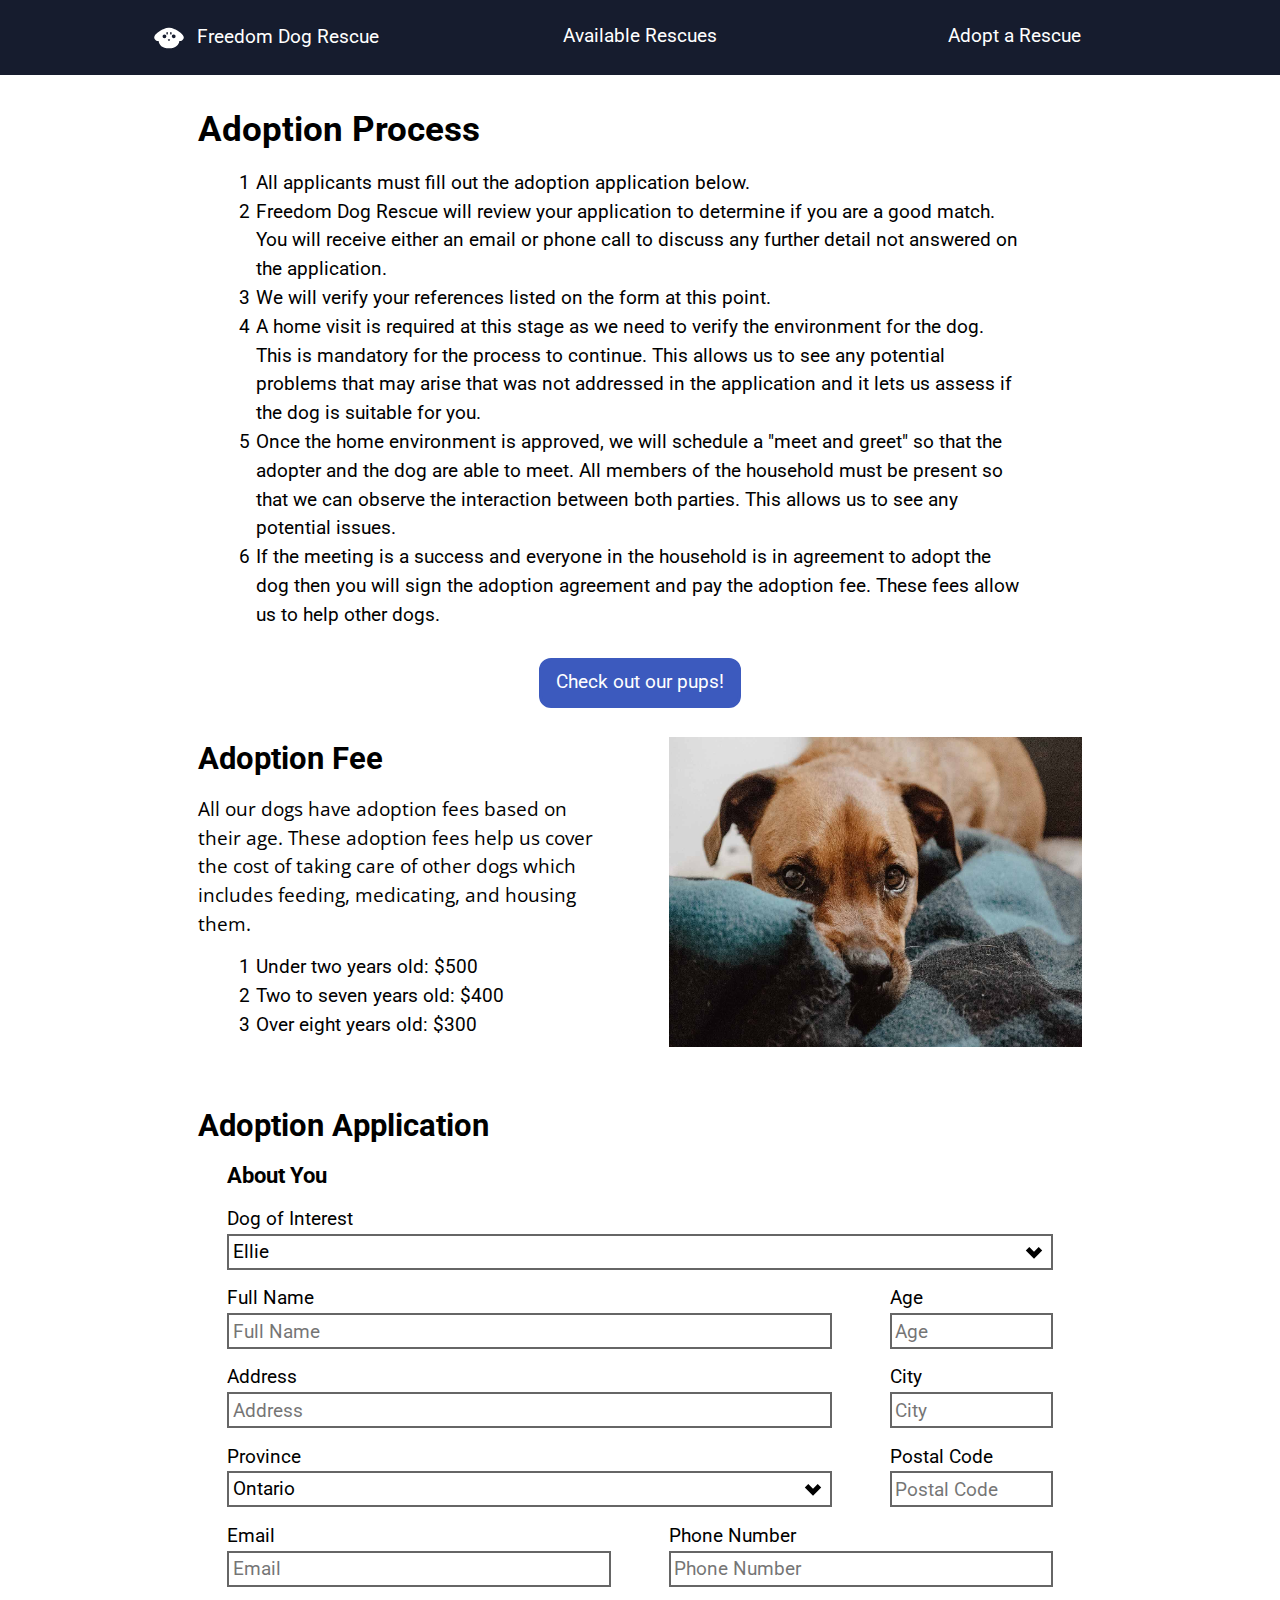
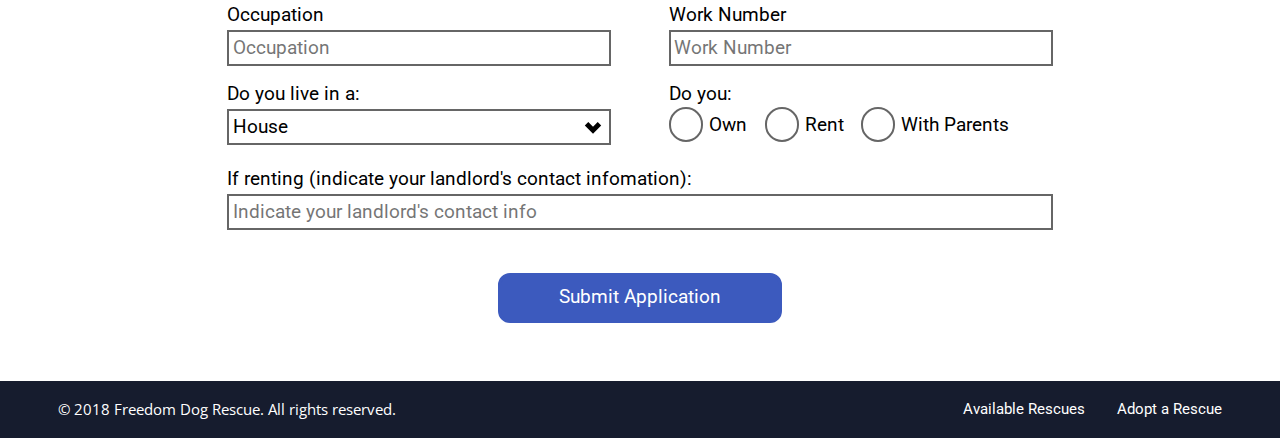
==== adopt.html @ 46cd8626 "Change content and fix the forms" ====
<!DOCTYPE html>
<html lang="en-ca">
<head>
  <meta charset="utf-8">
  <title>FDR — Adopting</title>
  <meta name="viewport" content="width=device-width,initial-scale=1">
  <link rel="shortcut icon" href="favicon.ico">
  <link rel="icon" type="image/png" href="favicon-196.png">
  <link href="css/modules.css" rel="stylesheet">
  <link href="css/grid.css" rel="stylesheet">
  <link href="css/type.css" rel="stylesheet">
  <link href="css/main.css" rel="stylesheet">
  <link href="https://fonts.googleapis.com/css?family=Open+Sans|Roboto:400,700" rel="stylesheet">
</head>
<body>

  <ul class="skip-links">
    <li><a href="#nav">Jump to navigation</a></li>
    <li><a href="#main">Jump to main content</a></li>
  </ul>

  <header role="banner" class="grid">
    <nav role="navigation" class="unit xs-1" id="nav" tabindex="0">
      <ul class="grid list-group-inline text-center pad-t-1-2 push-1-2 wrapper">
        <li class="unit xs-1 m-1-4 island-1-4">
          <a href="index.html">
            <i class="icon i-32 push-r-1-4">
              <svg><use xlink:href="images/icons.svg#puppy"></use></svg>
            </i>
            <span class="inline icon-text">Freedom Dog Rescue</span>
          </a>
        </li>
        <li class="unit xs-1-2 m-1-2 island-1-4"><a href="rescues.html">Available Rescues</a></li>
        <li class="unit xs-1-2 m-1-4 island-1-4"><a href="adopt.html">Adopt a Rescue</a></li>
      </ul>
    </nav>
  </header>

  <main role="main" id="main" tabindex="0">
    <section class="grid gutter wrapper">
      <div class="unit gutter pad-t">
        <h1 class="push-1-2">Adoption Process</h1>
        <ol class="gutter-2">
          <li>All applicants must fill out the adoption application below.</li>
          <li>Freedom Dog Rescue will review your application to determine if you are a good match. You will receive either an email or phone call to discuss any further detail not answered on the application.</li>
          <li>We will verify your references listed on the form at this point.</li>
          <li>A home visit is required at this stage as we need to verify the environment for the dog. This is mandatory for the process to continue. This allows us to see any potential problems that may arise that was not addressed in the application and it lets us assess if the dog is suitable for you.</li>
          <li>Once the home environment is approved, we will schedule a "meet and greet" so that the adopter and the dog are able to meet. All members of the household must be present so that we can observe the interaction between both parties. This allows us to see any potential issues.</li>
          <li>If the meeting is a success and everyone in the household is in agreement to adopt the dog then you will sign the adoption agreement and pay the adoption fee. These fees allow us to help other dogs.</li>
        </ol>
      </div>
      <div class="unit xs-1 text-center gutter">
        <a class="btn" href="rescues.html">Check out our pups!</a>
      </div>
      <div class="unit xs-1 m-1-2 gutter pad-t">
        <h2 class="push-1-2">Adoption Fee</h2>
        <p class="push-1-2">All our dogs have adoption fees based on their age. These adoption fees help us cover the cost of taking care of other dogs which includes feeding, medicating, and housing them.</p>
        <ol class="gutter-2">
          <li>Under two years old: $500</li>
          <li>Two to seven years old: $400</li>
          <li>Over eight years old: $300</li>
        </ol>
      </div>
      <div class="unit xs-1 m-1-2 pad-t island">
        <div class="embed embed-4by3">
          <img class="embed-item img-flex" src="images/brown-puppy-blanket.jpg" alt="" aria-details="3-brown-puppies">
        </div>
      </div>
    </section>
    <section class="gutter wrapper">
      <div class="gutter pad-t">
        <h2 class="push-1-2">Adoption Application</h2>
        <form class="grid" method="POST" action="https://formspree.io/tracy.khuynh@gmail.com">
          <div class="unit xs-1 gutter">
            <h3 class="mega push-1-2">About You</h3>
          </div>
          <div class="unit xs-1 push-1-2 gutter">
            <label for="dog">Dog of Interest</label>
            <select id="dog" name="dog">
              <option>Ellie</option>
              <option>Honey</option>
              <option>Bolt</option>
              <option>Otis</option>
              <option>Chikage</option>
              <option>Poppy</option>
            </select>
          </div>
          <div class="unit xs-1 m-3-4 push-1-2 gutter">
            <label for="name">Full Name</label>
            <input id="name" placeholder="Full Name" name="name" aria-details="full-name" required>
          </div>
          <div class="unit xs-1 m-1-4 push-1-2 gutter">
            <label for="age">Age</label>
            <input id="age" placeholder="Age" name="age" aria-details="age" required>
          </div>
          <div class="unit xs-1 m-3-4 push-1-2 gutter">
            <label for="address">Address</label>
            <input id="address" placeholder="Address" name="address" aria-details="address" required>
          </div>
          <div class="unit xs-1 m-1-4 push-1-2 gutter">
            <label for="city">City</label>
            <input id="city" placeholder="City" name="city" aria-details="city" required>
          </div>
          <div class="unit xs-1 m-3-4 push-1-2 gutter">
            <label for="province">Province</label>
            <select id="province" name="province">
              <option>Ontario</option>
              <option>Alberta</option>
              <option>British Columbia</option>
              <option>Manitoba</option>
              <option>New Brunswick</option>
              <option>Newfoundland and Labrador</option>
              <option>Northwest Territories</option>
              <option>Nova Scotia</option>
              <option>Nunavut</option>
              <option>Prince Edward Island</option>
              <option>Quebec</option>
              <option>Saskatchewan</option>
              <option>Yukon</option>
            </select>
          </div>
          <div class="unit xs-1 m-1-4 push-1-2 gutter">
            <label for="postal">Postal Code</label>
            <input id="postal" placeholder="Postal Code" name="postal" aria-details="postal-code" required>
          </div>
          <div class="unit xs-1 m-1-2 push-1-2 gutter">
            <label for="email">Email</label>
            <input id="email" type="email" placeholder="Email" name="email" aria-details="email" required>
          </div>
          <div class="unit xs-1 m-1-2 push-1-2 gutter">
            <label for="tel">Phone Number</label>
            <input id="tel" type="tel" placeholder="Phone Number" name="tel" aria-details="phone-number" required>
          </div>
          <div class="unit xs-1 m-1-2 push-1-2 gutter">
            <label for="occupation">Occupation</label>
            <input id="occupation" placeholder="Occupation" name="occupation" aria-details="occupation" required>
          </div>
          <div class="unit xs-1 m-1-2 push-1-2 gutter">
            <label for="tel-work">Work Number</label>
            <input id="tel-work" type="tel" placeholder="Work Number" name="tel-work" aria-details="work-number" required>
          </div>
          <div class="unit xs-1 m-1-2 push-1-2 gutter">
            <label for="home">Do you live in a:</label>
            <select id="home" name="home">
              <option>House</option>
              <option>Townhouse</option>
              <option>Condo</option>
              <option>Apartment</option>
              <option>Duplex</option>
              <option>Other</option>
            </select>
          </div>
          <div class="unit xs-1 m-1-2 push-1-2 gutter">
            <fieldset class="grid">
              <legend class="unit xs-1 not-bold">Do you:</legend>
              <div class="unit xs-1 m-1-4 push-1-4">
                <input type="radio" id="own" name="housing">
                <label for="own">Own</label>
              </div>
              <div class="unit xs-1 m-1-4 push-1-4">
                <input type="radio" id="rent" name="housing">
                <label for="rent">Rent</label>
              </div>
              <div class="unit xs-1 m-1-2 push-1-4">
                <input type="radio" id="parents" name="housing">
                <label for="parents">With Parents</label>
              </div>
            </fieldset>
          </div>
          <div class="unit xs-1 push-1-2 gutter">
            <label for="renting">If renting (indicate your landlord's contact infomation):</label>
            <input id="renting" placeholder="Indicate your landlord's contact info" name="renting" aria-details="landlord-infomation">
          </div>
          <div class="unit xs-1 text-center pad-t gutter">
            <button class="btn gutter-2 push-2" type="submit">Submit Application</button>
          </div>
        </form>
      </div>
    </section>
  </main>

  <footer role="contentinfo" class="grid gutter">
    <div class="unit xs-1 m-1-2 micro pad-t-1-2">
      <p class="gutter push-1-2">© 2018 Freedom Dog Rescue. All rights reserved.</p>
    </div>
    <div class="unit xs-1 m-0 micro pad-t-1-2 text-center">
      <ul class="list-group-inline gutter push-1-2">
        <li><a class="no-line push-1-2 push-r" href="rescues.html">Available Rescues</a></li>
        <li><a class="no-line push-1-2" href="adopt.html">Adopt a Rescue</a></li>
      </ul>
    </div>
    <div class="unit xs-0 m-1-2 micro pad-t-1-2 text-right">
      <ul class="list-group-inline gutter push-1-2">
        <li><a class="no-line push-1-2 push-r" href="rescues.html">Available Rescues</a></li>
        <li><a class="no-line push-1-2" href="adopt.html">Adopt a Rescue</a></li>
      </ul>
    </div>
  </footer>

</body>
</html>
---- css/modules.css ----
/*
 * Modulifier || Code released under the UNLICENSE
 * Code under other copyrights & licenses listed below.
 * https://modulifier.web-dev.tools/#responsive;images;list-group;embed;media-object;icons;hidden;positioning;nice-lists;forms;buttons;accessibility;print
 */

@-moz-viewport { width: device-width; scale: 1; }
@-ms-viewport { width: device-width; scale: 1; }
@-o-viewport { width: device-width; scale: 1; }
@-webkit-viewport { width: device-width; scale: 1; }
@viewport { width: device-width; scale: 1; }

html {
  box-sizing: border-box;
  -moz-text-size-adjust: 100%;
  -ms-text-size-adjust: 100%;
  -webkit-text-size-adjust: 100%;
  text-size-adjust: 100%;
}

*, *::before, *::after {
  box-sizing: inherit;
}

body {
  margin: 0;
}

article,
aside,
details,
figcaption,
figure,
footer,
header,
main,
menu,
nav,
section,
summary {
  display: block;
}

audio,
canvas,
progress,
video {
  display: inline-block;
  vertical-align: baseline;
}

template {
  display: none;
}

details {
  cursor: pointer;
}

audio:not([controls]) {
  display: none;
  height: 0;
}

a,
area,
button,
input,
label,
select,
textarea,
[tabindex] {
  -ms-touch-action: manipulation;
  touch-action: manipulation;
}

img {
  border: 0;
}

.img-flex,
.img-flex img {
  display: block;
  width: 100%;
}

svg {
  fill: currentColor;
}

svg:not(:root) {
  overflow: hidden;
}

svg.img-flex {
  width: 100%;
  height: 100%;
}

.image-replacement, .ir {
  overflow: hidden;
  direction: ltr;
  text-align: left;
  text-indent: 100%;
  white-space: nowrap;
}

.list-group, .list-group-inline, .list-group--inline {
  padding-left: 0;
  list-style-type: none;
}

.list-group > dd {
  margin-left: 0;
}

.list-group-inline::before,
.list-group-inline::after,
.list-group--inline::before,
.list-group--inline::after {
  content: "";
  display: table;
}

.list-group-inline::after,
.list-group--inline::after {
  clear: both;
}

.list-group-inline > li,
.list-group--inline > li {
  display: inline-block;
}

.list-group-inline > dt,
.list-group--inline > dt {
  clear: left;
  float: left;
  width: 11em;
}

.list-group-inline > dd,
.list-group--inline > dd {
  float: left;
  min-width: 12em;
}

.embed {
  margin-left: 0;
  margin-right: 0;
  overflow: hidden;
  position: relative;
  width: 100%;
}

.embed-1by1, .embed--1by1 {
  padding-top: 100%; /* Square */
}

.embed-4by3, .embed--4by3 {
  padding-top: 75%; /* Traditional TV/computer screens */
}

.embed-iso216, .embed--iso216 {
  padding-top: 70.92%; /* A-standard paper sizes */
}

.embed-3by2, .embed--3by2 {
  padding-top: 66.6%; /* Classic 35 mm film & most digital photos, landscape */
}

.embed-2by3, .embed--2by3 {
  padding-top: 150%; /* Classic 35 mm film & most digital photos, portrait */
}

.embed-golden, .embed--golden {
  padding-top: 61.8%; /* The Golden Ratio */
}

.embed-16by9, .embed--16by9 {
  padding-top: 56.25%; /* HD TV */
}

.embed-185by100, .embed--185by100 {
  padding-top: 54.05%; /* Common widescreen cinema */
}

.embed-24by10, .embed--24by10 {
  padding-top: 41.667%; /* Widescreen cinema: 2.4:1 */
}

.embed-3by1, .embed--3by1 {
  padding-top: 33.3333%; /* Panorama photos */
}

.embed-4by1, .embed--4by1 {
  padding-top: 25%; /* Polyvision */
}

.embed-5by1, .embed--5by1 {
  padding-top: 20%; /* Really wide... */
}

.embed-item, .embed__item {
  min-height: 100%;
  left: 0;
  position: absolute;
  top: 0;
  width: 100%;
}

.media {
  overflow: hidden;
}

.media-img, .media__img {
  float: left;
}

.media-img-reversed, .media__img--reversed {
  float: right;
}

.media-img-stacked, .media__img--stacked {
  float: none;
}

.media-body, .media__body {
  overflow: hidden;
  min-width: 12em; /* Slightly less than 200px, responsiveness built in */
}

.icon {
  display: inline-block;
  position: relative;
  background: transparent none no-repeat center center;
  background-size: contain;
  vertical-align: middle;
}

.i-16, .i--16 {
  height: 16px;
  width: 16px;
}

.i-18, .i--18 {
  height: 18px;
  width: 18px;
}

.i-20, .i--20 {
  height: 20px;
  width: 20px;
}

.i-24, .i--24 {
  height: 24px;
  width: 24px;
}

.i-32, .i--32 {
  height: 32px;
  width: 32px;
}

.i-48, .i--48 {
  height: 48px;
  width: 48px;
}

.i-64, .i--64 {
  height: 64px;
  width: 64px;
}

.i-96, .i--96 {
  height: 96px;
  width: 96px;
}

.i-128, .i--128 {
  height: 128px;
  width: 128px;
}

.i-192, .i--192 {
  height: 192px;
  width: 192px;
}

.i-256, .i--256 {
  height: 256px;
  width: 256px;
}

.icon img,
.icon svg {
  left: 0;
  height: 100%;
  position: absolute;
  top: 0;
  width: 100%;
  fill: currentColor;
}

.icon-label {
  vertical-align: middle;
}

.icon-link,
.icon-link:focus,
.icon-link:hover {
  text-decoration: none;
}

[hidden], .hidden {
  /* stylelint-disable declaration-no-important */
  display: none !important;
  visibility: hidden !important;
  /* stylelint-enable */
}

.visually-hidden {
  height: 1px;
  margin: -1px;
  overflow: hidden;
  padding: 0;
  position: absolute;
  width: 1px;
  border: 0;
  clip: rect(0 0 0 0);
  clip-path: inset(50%);
}

.visually-hidden.focusable:active, .visually-hidden.focusable:focus {
  height: auto;
  margin: 0;
  overflow: visible;
  position: static;
  width: auto;
  clip: auto;
  clip-path: none;
}

.invisible {
  visibility: hidden;
}

.chop,
.crop {
  overflow: hidden;
}

.truncate {
  max-width: 100%;
  overflow: hidden;
  width: 100%;
  text-overflow: ellipsis;
  white-space: nowrap;
}

.scrollable {
  max-width: 100%;
  overflow-x: auto;
  overflow-y: hidden;
  -webkit-overflow-scrolling: touch;
}

.clearfix::after {
  content: " ";
  display: block;
  clear: both;
}

.left {
  float: left;
}

.right {
  float: right;
}

.center-text,
.center-flow {
  text-align: center;
}

.center-block {
  margin-left: auto;
  margin-right: auto;
}

.no-auto-margins,
.not-centered {
  /* stylelint-disable declaration-no-important */
  margin-left: 0 !important;
  margin-right: 0 !important;
  /* stylelint-enable */
}

.center-content,
.center-content-vertical,
.center-contents,
.center-contents-vertical {
  display: -webkit-flex;
  display: -ms-flexbox;
  display: flex;
  -webkit-justify-content: center;
  -ms-flex-pack: center;
  justify-content: center;
  -webkit-align-items: center;
  -ms-flex-align: center;
  align-items: center;
  -webkit-align-content: center;
  -ms-flex-line-pack: center;
  align-content: center;
  -webkit-flex-direction: column wrap;
  -ms-flex-direction: column wrap;
  flex-flow: column wrap;
}

.center-content-start,
.center-content-vertical-start,
.center-contents-start,
.center-contents-vertical-start {
  display: -webkit-flex;
  display: -ms-flexbox;
  display: flex;
  -webkit-justify-content: center;
  -ms-flex-pack: center;
  justify-content: center;
  -webkit-flex-direction: column wrap;
  -ms-flex-direction: column wrap;
  flex-flow: column wrap;
}

.center-content-horizontal,
.center-contents-horizontal {
  display: -webkit-flex;
  display: -ms-flexbox;
  display: flex;
  -webkit-justify-content: center;
  -ms-flex-pack: center;
  justify-content: center;
  -webkit-align-items: center;
  -ms-flex-align: center;
  align-items: center;
  -webkit-align-content: center;
  -ms-flex-line-pack: center;
  align-content: center;
  -webkit-flex-direction: row wrap;
  -ms-flex-direction: row wrap;
  flex-flow: row wrap;
}

.inline {
  display: inline;
}

.block {
  display: block;
}

.inline-block, .ib {
  display: inline-block;
}

.valign-top {
  vertical-align: top;
}

.valign-bottom {
  vertical-align: bottom;
}

.valign-middle {
  vertical-align: middle;
}

.fixed {
  position: fixed;
}

.relative {
  position: relative;
}

[class*="pin-"],
.absolute {
  position: absolute;
}

.static {
  position: static;
}

.zindex-1 {
  z-index: 1;
}

.zindex-2 {
  z-index: 2;
}

.zindex-3 {
  z-index: 3;
}

.zindex-1000 {
  z-index: 1000;
}

.pin-top-left,
.pin-left-top,
.pin-tl,
.pin-lt {
  top: 0;
  left: 0;
}

.pin-top-right,
.pin-right-top,
.pin-tr,
.pin-rt {
  top: 0;
  right: 0;
}

.pin-bottom-left,
.pin-left-bottom,
.pin-bl,
.pin-lb {
  bottom: 0;
  left: 0;
}

.pin-bottom-right,
.pin-right-bottom,
.pin-br,
.pin-rb {
  bottom: 0;
  right: 0;
}

.pin-top-center,
.pin-center-top,
.pin-tc,
.pin-ct {
  left: 50%;
  top: 0;
  transform: translateX(-50%);
}

.pin-bottom-center,
.pin-center-bottom,
.pin-bc,
.pin-cb {
  bottom: 0;
  left: 50%;
  transform: translateX(-50%);
}

.pin-center-left,
.pin-left-center,
.pin-cl,
.pin-lc {
  left: 0;
  top: 50%;
  transform: translateY(-50%);
}

.pin-center-right,
.pin-right-center,
.pin-cr,
.pin-rc {
  right: 0;
  top: 50%;
  transform: translateY(-50%);
}

.pin-center, .pin-c {
  left: 50%;
  top: 50%;
  transform: translate(-50%, -50%);
}

.width-quarter, .w-1-4 {
  width: 25%;
}

.width-half, .w-1-2 {
  width: 50%;
}

.width-full, .w-1 {
  width: 100%;
}

.height-quarter, .h-1-4 {
  height: 25%;
}

.height-half, .h-1-2 {
  height: 50%;
}

.height-full, .h-1 {
  height: 100%;
}

.height-win-quarter, .h-w-1-4 {
  height: 25vh;
  max-height: 46em;
}

.height-win-half, .h-w-1-2 {
  height: 50vh;
  max-height: 46em;
}

.height-win-full, .h-w-1 {
  height: 100vh;
  max-height: 46em;
}

ul {
  list-style-type: none;
}

ul > li::before {
  content: "·";
  float: left;
  margin-left: -1.6em;
  width: 1.3em;
  text-align: right;
}

ol {
  counter-reset: ol-simple-numbers;
  list-style-type: none;
}

ol > li::before {
  float: left;
  margin-left: -1.6em;
  width: 1.3em;
  counter-increment: ol-simple-numbers;
  content: counter(ol-simple-numbers);
  text-align: right;
}

.list-group > li::before,
.list-group-inline > li::before,
.list-group--inline > li::before {
  content: none;
}

/* stylelint-disable no-descending-specificity */

/*
 * (c) Nicolas Gallagher and Jonathan Neal of Normalize.css || MIT License
 *     https://necolas.github.io/normalize.css/
 */

button,
input,
optgroup,
select,
textarea {
  color: inherit;
  font: inherit;
  margin: 0;
}

button,
input {
  overflow: visible;
}

button,
select {
  text-transform: none;
}

button,
html [type="button"],
[type="reset"],
[type="submit"] {
  -webkit-appearance: button;
  cursor: pointer;
}

button[disabled],
html input[disabled] {
  cursor: default;
}

button::-moz-focus-inner,
input::-moz-focus-inner {
  border: 0;
  padding: 0;
}

[type="checkbox"],
[type="radio"] {
  opacity: 0;
  position: absolute;
  height: 1px;
  width: 1px;
}

[type="number"]::-webkit-inner-spin-button,
[type="number"]::-webkit-outer-spin-button {
  height: auto;
}

[type="search"]::-webkit-search-cancel-button,
[type="search"]::-webkit-search-decoration {
  -webkit-appearance: none;
}

fieldset {
  padding-left: 0;
  padding-right: 0;

  border: 0;
  border-top: 2px solid #666;
}

legend {
  color: inherit;
  display: table;
  max-width: 100%;
  padding: 0 .3em 0 0;
  white-space: normal;

  border: 0;

  font-weight: bold;
}

optgroup {
  font-weight: bold;
}

::-webkit-input-placeholder {
  color: inherit;
  opacity: .54;
}

::-webkit-file-upload-button {
  -webkit-appearance: button;
  font: inherit;
}

/* End Normalize.css code */

label,
.label-block {
  display: block;
  cursor: pointer;
}

[type="checkbox"] + label,
[type="radio"] + label,
.label-inline {
  display: inline-block;
}

input:not([type]),
[type="text"],
[type="number"],
[type="search"],
[type="url"],
[type="email"],
[type="password"],
[type="tel"],
[type="datetime-local"],
[type="month"],
[type="week"],
[type="date"],
[type="time"],
[type="range"],
select,
textarea {
  -moz-appearance: none;
  -webkit-appearance: none;
  appearance: none;
}

input,
textarea {
  display: block;
  width: 100%;

  background-color: #fff;
  border: 2px solid #666;
  border-radius: 0;
}

label {
  vertical-align: middle;
}

textarea {
  max-width: 100%;
  min-height: 4em;
  overflow: auto;
}

[type="color"] {
  display: inline-block;
  width: 2em;
}

select {
  display: block;
  width: 100%;

  background-image: url("data:image/svg+xml,%3Csvg xmlns='http://www.w3.org/2000/svg' width='256' height='256' viewBox='0 0 256 256'%3E%3Cpath fill='none' stroke='%23000' stroke-miterlimit='10' stroke-width='70' d='M36.3 82.1l91.9 91.8 91.5-91.8'/%3E%3C/svg%3E");
  background-repeat: no-repeat;
  background-position: calc(100% - .4em) center;
  background-size: 18px auto;
  background-color: #fff;
  border: 2px solid #666;
  border-radius: 0;
}

[type="checkbox"] + label::before {
  content: " ";
  display: inline-block;
  height: 1.8em;
  margin-right: .3em;
  position: relative;
  vertical-align: middle;
  top: -.1em;
  width: 1.8em;

  background-color: #fff;
  background-size: cover;
  border: 2px solid #666;

  line-height: inherit;
}

[type="checkbox"]:checked + label::before {
  background-image: url("data:image/svg+xml,%3Csvg xmlns='http://www.w3.org/2000/svg' width='256' height='256' viewBox='0 0 256 256'%3E%3Cpath fill='none' stroke='%23000' stroke-miterlimit='10' stroke-width='50' d='M49.9 130.1l50.8 50.7L206.1 75.2'/%3E%3C/svg%3E");
}

[type="checkbox"]:focus + label::before {
  outline: 3px solid #000;
  z-index: 1000;
}

[type="radio"] + label::before {
  content: " ";
  display: inline-block;
  height: 1.8em;
  margin-right: .3em;
  position: relative;
  vertical-align: middle;
  top: -.1em;
  width: 1.8em;

  background-color: #fff;
  background-size: cover;
  border: 2px solid #666;
  border-radius: 50%;

  line-height: inherit;
}

[type="radio"]:checked + label::before {
  background-image: url("data:image/svg+xml,%3Csvg xmlns='http://www.w3.org/2000/svg' width='256' height='256' viewBox='0 0 256 256'%3E%3Ccircle cx='128' cy='128' r='70.4'/%3E%3C/svg%3E");
}

[type="radio"]:focus + label::before,
[type="radio"] + label:focus::before {
  box-shadow: 0 0 0 3px #000;
  z-index: 1000;
}

[type="range"] {
  border: 0;
  background-color: #fff;
}

[type="range"]::-webkit-slider-runnable-track {
  height: 6px;

  -webkit-appearance: none;
  appearance: none;
  background-color: #ccc;
  border: 0;
  border-radius: 3px;
}

[type="range"]:active::-webkit-slider-runnable-track {
  background-color: #ccc;
}

[type="range"]::-moz-range-track {
  height: 6px;

  -moz-appearance: none;
  appearance: none;
  background-color: #ccc;
  border: 0;
  border-radius: 3px;
}

[type="range"]:active::-moz-range-track {
  background-color: #ccc;
}

[type="range"]::-ms-track {
  height: 6px;

  -ms-appearance: none;
  appearance: none;
  background-color: #ccc;
  border: 0;
  border-radius: 3px;
}

[type="range"]:active::-ms-track {
  background-color: #ccc;
}

[type="range"]::-webkit-slider-thumb {
  margin-top: -4px;
  height: 16px;
  width: 16px;

  -webkit-appearance: none;
  appearance: none;
  background-color: #000;
  border: none;
  border-radius: 50%;
}

[type="range"]:hover::-webkit-slider-thumb {
  background-color: #000;
}

[type="range"]:active::-webkit-slider-thumb {
  background-color: #000;
}

[type="range"]::-moz-range-thumb {
  margin-top: -4px;
  height: 16px;
  width: 16px;

  -webkit-appearance: none;
  appearance: none;
  background-color: #000;
  border: none;
  border-radius: 50%;
}

[type="range"]:hover::-moz-range-thumb {
  background-color: #000;
}

[type="range"]:active::-moz-range-thumb {
  background-color: #000;
}

[type="range"]::-ms-thumb {
  margin-top: -4px;
  height: 16px;
  width: 16px;

  -webkit-appearance: none;
  appearance: none;
  background-color: #000;
  border: none;
  border-radius: 50%;
}

[type="range"]:hover::-ms-thumb {
  background-color: #000;
}

[type="range"]:active::-ms-thumb {
  background-color: #000;
}

[type="checkbox"].hide-custom-input + label::before,
[type="checkbox"] + .hide-custom-input::before,
[type="radio"].hide-custom-input + label::before,
[type="radio"] + .hide-custom-input::before {
  content: none;
  display: none;
}

/* stylelint-enable */

.link-box {
  display: block;
  text-decoration: none;
}

/* stylelint-disable no-descending-specificity */

button,
.btn {
  cursor: pointer;
  display: inline-block;
  margin: 0;
  overflow: visible;
  padding: .375em .75em .42em;
  -webkit-appearance: none;
  -moz-appearance: none;
  appearance: none;
  background-color: #333;
  border-radius: 4px;
  border: 3px solid #333;
  color: #fff;
  font: inherit;
  text-decoration: none;
  text-transform: none;
}

button::-moz-focus-inner {
  border: 0;
  padding: 0;
}

/* stylelint-enable */

button:focus,
button:hover,
.btn:focus,
.btn:hover {
  background-color: #000;
  border-color: #000;
  color: #fff;
}

button[disabled] {
  cursor: default;
}

.btn-light, .btn--light {
  background-color: #e2e2e2;
  border-color: #e2e2e2;
  color: #000;
}

.btn-light:focus,
.btn-light:hover,
.btn--light:focus,
.btn--light:hover {
  background-color: #666;
  border-color: #666;
  color: #fff;
}

.btn-ghost,
.btn--ghost {
  background-color: transparent;
  border-color: #333;
  color: #000;
}

.btn-ghost:focus,
.btn-ghost:hover,
.btn--ghost:focus,
.btn--ghost:hover {
  background-color: #e2e2e2;
  border-color: #000;
  color: #000;
}

.btn-link {
  display: inline;
  padding: 0;
  background-color: transparent;
  border-radius: 0;
  border: 0;
  color: inherit;
}

.btn-link:focus,
.btn-link:hover {
  background-color: transparent;
  color: inherit;
}

a:hover, a:active {
  outline: none;
}

a:focus,
[tabindex="0"]:focus,
details:focus,
summary:focus,
input:focus,
textarea:focus,
button:focus,
select:focus {
  outline: 3px solid #000;
  outline-offset: 0;
}

a:focus, [tabindex="0"]:focus {
  outline-offset: 3px;
}

.skip-links {
  margin: 0;
  padding: 0;
  list-style-type: none;
}

.skip-links > li::before {
  content: none; /* Remove the bullets if nice lists is selected */
}

.skip-links a,
.skip-links button {
  padding: .5em .75em;
  position: absolute;
  top: -10em;
  z-index: 10000; /* To make sure they're always on top */
  background-color: #000;
  border: 0;
  color: #fff;
  font-size: 1.125rem;
  font-weight: bold;
  text-decoration: none;
}

.skip-links a:focus,
.skip-links button:focus {
  outline-offset: 3px;
  top: 0;
}

[aria-busy="true"] {
  cursor: progress;
}

[aria-controls] {
  cursor: pointer;
}

[aria-disabled] {
  cursor: default;
}

.print-only {
  display: none;
  visibility: hidden;
}

.page-break-before {
  page-break-before: always;
}

.page-break-after {
  page-break-after: always;
}

.no-page-break-inside {
  page-break-inside: avoid;
}

@media print {

  /* stylelint-disable declaration-no-important */

  .no-print {
    display: none !important;
    visibility: hidden !important;
  }

  .print-only,
  .force-print {
    display: block !important;
    visibility: visible !important;
  }

  /* stylelint-enable */

  .visually-hidden.force-print {
    height: auto;
    margin: 0;
    overflow: visible;
    padding: 0;
    position: static;
    width: auto;
    border: 0;
    clip: initial;
    clip-path: none;
  }

  /*
   * (c) Fabien Sa || MIT License
   *     http://bafs.github.io/Gutenberg/
   */

  table,
  blockquote,
  pre,
  code,
  figure,
  li,
  hr,
  ul,
  ol,
  a,
  tr {
    page-break-inside: avoid;
  }

  h1, h2, h3, h4, h5, h6, p, a {
    orphans: 3;
    widows: 3;
  }

  h1,
  h2,
  h3,
  h4,
  h5,
  h6 {
    page-break-after: avoid;
    page-break-inside: avoid;
  }

  h1 + p,
  h2 + p,
  h3 + p,
  h4 + p,
  h5 + p,
  h6 + p {
    page-break-before: avoid;
  }

  img {
    page-break-after: auto;
    page-break-before: auto;
    page-break-inside: avoid;
  }

  /* stylelint-disable declaration-no-important */

  pre {
    white-space: pre-wrap !important;
    word-wrap: break-word;
  }

  /* stylelint-enable */

  /* End Gutenberg code */

  /*
   * (c) HTML5 Boilerplate || MIT License
   *     https://html5boilerplate.com/
   */

  /* stylelint-disable declaration-no-important */

  *, *::before, *::after, *::first-letter, *::first-line {
    background: none transparent !important;
    color: #000 !important;
    box-shadow: none !important;
    text-shadow: none !important;
  }

  /* stylelint-enable */

  a, a:visited {
    text-decoration: underline;
  }

  a[href]::after {
    content: " (" attr(href) ")";
  }

  abbr[title]::after {
    content: " (" attr(title) ")";
  }

  a[href^="#"]::after,
  a[href^="javascript:"]::after,
  a.no-print-href::after,
  a.href-no-print::after {
    content: "";
  }

  thead {
    display: table-header-group;
  }

  /* End HTML5 Boilerplate code */

}
---- css/grid.css ----
/*
  Gridifier || Code released under the UNLICENSE
  https://gridifier.web-dev.tools/#xs,4,0,0,0;s,4,25,0,0;m,4,38,1,1;l,4,60,1,1
*/

.grid {
  margin: 0;
  padding: 0;
  letter-spacing: -.31em;
  text-rendering: optimizeSpeed;
  display: -webkit-flex;
  display: -ms-flexbox;
  display: flex;
  -webkit-flex-flow: row wrap;
  -ms-flex-flow: row wrap;
  flex-flow: row wrap;
}

.grid-bottom {
  -webkit-align-items: flex-end;
  -ms-align-items: flex-end;
  align-items: flex-end;
}

.grid-middle {
  -webkit-align-items: center;
  -ms-align-items: center;
  align-items: center;
}

.grid-stretch {
  -webkit-align-items: stretch;
  -ms-align-items: stretch;
  align-items: stretch;
}

.opera-only :-o-prefocus,
.grid {
  word-spacing: -.43em;
}

.unit {
  letter-spacing: normal;
  text-rendering: auto;
  vertical-align: top;
  word-spacing: normal;
  display: inline-block;
  visibility: visible;
}

.grid-bottom .unit {
  vertical-align: bottom;
}

.grid-middle .unit {
  vertical-align: middle;
}

[class*="unit-push-"],
[class*="unit-pull-"] {
  position: relative;
}

.unit-content-distribute {
  display: -ms-flexbox;
  display: -webkit-flex;
  display: flex;
  -ms-flex-direction: column;
  -webkit-flex-direction: column;
  flex-direction: column;
  -ms-flex-pack: justify;
  -webkit-justify-content: space-between;
  justify-content: space-between;
}

.unit-content-center,
.unit-content-center-vertical {
  display: -webkit-flex;
  display: -ms-flexbox;
  display: flex;
  -webkit-justify-content: center;
  -ms-flex-pack: center;
  justify-content: center;
  -webkit-align-items: center;
  -ms-flex-align: center;
  align-items: center;
  -webkit-align-content: center;
  -ms-flex-line-pack: center;
  align-content: center;
  -webkit-flex-direction: column wrap;
  -ms-flex-direction: column wrap;
  flex-flow: column wrap;
}

.unit-content-center-horizontal {
  display: -webkit-flex;
  display: -ms-flexbox;
  display: flex;
  -webkit-justify-content: center;
  -ms-flex-pack: center;
  justify-content: center;
  -webkit-align-items: center;
  -ms-flex-align: center;
  align-items: center;
  -webkit-align-content: center;
  -ms-flex-line-pack: center;
  align-content: center;
  -webkit-flex-direction: row wrap;
  -ms-flex-direction: row wrap;
  flex-flow: row wrap;
}

.content-fill,
.content-stretch {
  -ms-flex-grow: 2;
  -webkit-flex-grow: 2;
  flex-grow: 2;
  max-width: 100%; /* @bugfix: IE 10, 11 */
}

.content-shrink {
  -ms-align-self: center;
  -webkit-align-self: center;
  align-self: center;
}

.unit-xs-hidden,
.xs-0 {
  display: none;
  visibility: hidden;
}

.unit-xs-centered {
  margin: 0 auto;
}

.unit-xs-1,
.xs-1 {
  display: block;
  visibility: visible;
  width: 100%;
}

.unit-xs-1-2,
.xs-1-2 {
  width: 50%;
}

.unit-xs-1-3,
.xs-1-3 {
  width: 33.3333%;
}

.unit-xs-2-3,
.xs-2-3 {
  width: 66.6667%;
}

.unit-xs-1-4,
.xs-1-4 {
  width: 25%;
}

.unit-xs-3-4,
.xs-3-4 {
  width: 75%;
}

.unit-xs-1-2,
.xs-1-2,
.unit-xs-1-3,
.xs-1-3,
.unit-xs-2-3,
.xs-2-3,
.unit-xs-1-4,
.xs-1-4,
.unit-xs-3-4,
.xs-3-4 {
  display: inline-block;
  visibility: visible;
}

.unit-xs-1-2[class*="-content-"],
.xs-1-2[class*="-content-"],
.unit-xs-1-3[class*="-content-"],
.xs-1-3[class*="-content-"],
.unit-xs-2-3[class*="-content-"],
.xs-2-3[class*="-content-"],
.unit-xs-1-4[class*="-content-"],
.xs-1-4[class*="-content-"],
.unit-xs-3-4[class*="-content-"],
.xs-3-4[class*="-content-"] {
  display: -webkit-flex;
  display: -ms-flexbox;
  display: flex;
}

.unit-xs-content-distribute,
.xs-content-distribute {
  display: -ms-flexbox;
  display: -webkit-flex;
  display: flex;
  -ms-flex-direction: column;
  -webkit-flex-direction: column;
  flex-direction: column;
  -ms-flex-pack: justify;
  -webkit-justify-content: space-between;
  justify-content: space-between;
}

.unit-xs-content-center,
.unit-xs-content-center-vertical {
  display: -webkit-flex;
  display: -ms-flexbox;
  display: flex;
  -webkit-justify-content: center;
  -ms-flex-pack: center;
  justify-content: center;
  -webkit-align-items: center;
  -ms-flex-align: center;
  align-items: center;
  -webkit-align-content: center;
  -ms-flex-line-pack: center;
  align-content: center;
  -webkit-flex-direction: column wrap;
  -ms-flex-direction: column wrap;
  flex-flow: column wrap;
}

.unit-xs-content-center-horizontal {
  display: -webkit-flex;
  display: -ms-flexbox;
  display: flex;
  -webkit-justify-content: center;
  -ms-flex-pack: center;
  justify-content: center;
  -webkit-align-items: center;
  -ms-flex-align: center;
  align-items: center;
  -webkit-align-content: center;
  -ms-flex-line-pack: center;
  align-content: center;
  -webkit-flex-direction: row wrap;
  -ms-flex-direction: row wrap;
  flex-flow: row wrap;
}

.xs-content-fill,
.xs-content-stretch {
  -ms-flex-grow: 2;
  -webkit-flex-grow: 2;
  flex-grow: 2;
  max-width: 100%; /* @bugfix: IE 10, 11 */
}

.xs-content-shrink {
  -ms-align-self: center;
  -webkit-align-self: center;
  align-self: center;
}

@media only screen and (min-width: 25em) {

  .unit-s-hidden,
  .s-0 {
    display: none;
    visibility: hidden;
  }

  .unit-s-centered {
    margin: 0 auto;
  }

  .unit-s-1,
  .s-1 {
    display: block;
    visibility: visible;
    width: 100%;
  }

  .unit-s-1-2,
  .s-1-2 {
    width: 50%;
  }

  .unit-s-1-3,
  .s-1-3 {
    width: 33.3333%;
  }

  .unit-s-2-3,
  .s-2-3 {
    width: 66.6667%;
  }

  .unit-s-1-4,
  .s-1-4 {
    width: 25%;
  }

  .unit-s-3-4,
  .s-3-4 {
    width: 75%;
  }

  .unit-s-1-2,
  .s-1-2,
  .unit-s-1-3,
  .s-1-3,
  .unit-s-2-3,
  .s-2-3,
  .unit-s-1-4,
  .s-1-4,
  .unit-s-3-4,
  .s-3-4 {
    display: inline-block;
    visibility: visible;
  }

  .unit-s-1-2[class*="-content-"],
  .s-1-2[class*="-content-"],
  .unit-s-1-3[class*="-content-"],
  .s-1-3[class*="-content-"],
  .unit-s-2-3[class*="-content-"],
  .s-2-3[class*="-content-"],
  .unit-s-1-4[class*="-content-"],
  .s-1-4[class*="-content-"],
  .unit-s-3-4[class*="-content-"],
  .s-3-4[class*="-content-"] {
    display: -webkit-flex;
    display: -ms-flexbox;
    display: flex;
  }

  .unit-s-content-distribute,
  .s-content-distribute {
    display: -ms-flexbox;
    display: -webkit-flex;
    display: flex;
    -ms-flex-direction: column;
    -webkit-flex-direction: column;
    flex-direction: column;
    -ms-flex-pack: justify;
    -webkit-justify-content: space-between;
    justify-content: space-between;
  }

  .unit-s-content-center,
  .unit-s-content-center-vertical {
    display: -webkit-flex;
    display: -ms-flexbox;
    display: flex;
    -webkit-justify-content: center;
    -ms-flex-pack: center;
    justify-content: center;
    -webkit-align-items: center;
    -ms-flex-align: center;
    align-items: center;
    -webkit-align-content: center;
    -ms-flex-line-pack: center;
    align-content: center;
    -webkit-flex-direction: column wrap;
    -ms-flex-direction: column wrap;
    flex-flow: column wrap;
  }

  .unit-s-content-center-horizontal {
    display: -webkit-flex;
    display: -ms-flexbox;
    display: flex;
    -webkit-justify-content: center;
    -ms-flex-pack: center;
    justify-content: center;
    -webkit-align-items: center;
    -ms-flex-align: center;
    align-items: center;
    -webkit-align-content: center;
    -ms-flex-line-pack: center;
    align-content: center;
    -webkit-flex-direction: row wrap;
    -ms-flex-direction: row wrap;
    flex-flow: row wrap;
  }

  .s-content-fill,
  .s-content-stretch {
    -ms-flex-grow: 2;
    -webkit-flex-grow: 2;
    flex-grow: 2;
    max-width: 100%; /* @bugfix: IE 10, 11 */
  }

  .s-content-shrink {
    -ms-align-self: center;
    -webkit-align-self: center;
    align-self: center;
  }

}

@media only screen and (min-width: 38em) {

  .unit-m-hidden,
  .m-0 {
    display: none;
    visibility: hidden;
  }

  .unit-m-centered {
    margin: 0 auto;
  }

  .unit-m-1,
  .m-1 {
    display: block;
    visibility: visible;
    width: 100%;
  }

  .unit-offset-m-0 {
    margin-left: 0;
  }

  .unit-push-m-0,
  .unit-pull-m-0 {
    left: 0;
  }

  .unit-m-1-2,
  .m-1-2 {
    width: 50%;
  }

  .unit-offset-m-1-2 {
    margin-left: 50%;
  }

  .unit-push-m-1-2 {
    left: 50%;
  }

  .unit-pull-m-1-2 {
    left: -50%;
  }

  .unit-m-1-3,
  .m-1-3 {
    width: 33.3333%;
  }

  .unit-offset-m-1-3 {
    margin-left: 33.3333%;
  }

  .unit-push-m-1-3 {
    left: 33.3333%;
  }

  .unit-pull-m-1-3 {
    left: -33.3333%;
  }

  .unit-m-2-3,
  .m-2-3 {
    width: 66.6667%;
  }

  .unit-offset-m-2-3 {
    margin-left: 66.6667%;
  }

  .unit-push-m-2-3 {
    left: 66.6667%;
  }

  .unit-pull-m-2-3 {
    left: -66.6667%;
  }

  .unit-m-1-4,
  .m-1-4 {
    width: 25%;
  }

  .unit-offset-m-1-4 {
    margin-left: 25%;
  }

  .unit-push-m-1-4 {
    left: 25%;
  }

  .unit-pull-m-1-4 {
    left: -25%;
  }

  .unit-m-3-4,
  .m-3-4 {
    width: 75%;
  }

  .unit-offset-m-3-4 {
    margin-left: 75%;
  }

  .unit-push-m-3-4 {
    left: 75%;
  }

  .unit-pull-m-3-4 {
    left: -75%;
  }

  .unit-m-1-2,
  .m-1-2,
  .unit-m-1-3,
  .m-1-3,
  .unit-m-2-3,
  .m-2-3,
  .unit-m-1-4,
  .m-1-4,
  .unit-m-3-4,
  .m-3-4 {
    display: inline-block;
    visibility: visible;
  }

  .unit-m-1-2[class*="-content-"],
  .m-1-2[class*="-content-"],
  .unit-m-1-3[class*="-content-"],
  .m-1-3[class*="-content-"],
  .unit-m-2-3[class*="-content-"],
  .m-2-3[class*="-content-"],
  .unit-m-1-4[class*="-content-"],
  .m-1-4[class*="-content-"],
  .unit-m-3-4[class*="-content-"],
  .m-3-4[class*="-content-"] {
    display: -webkit-flex;
    display: -ms-flexbox;
    display: flex;
  }

  .unit-m-content-distribute,
  .m-content-distribute {
    display: -ms-flexbox;
    display: -webkit-flex;
    display: flex;
    -ms-flex-direction: column;
    -webkit-flex-direction: column;
    flex-direction: column;
    -ms-flex-pack: justify;
    -webkit-justify-content: space-between;
    justify-content: space-between;
  }

  .unit-m-content-center,
  .unit-m-content-center-vertical {
    display: -webkit-flex;
    display: -ms-flexbox;
    display: flex;
    -webkit-justify-content: center;
    -ms-flex-pack: center;
    justify-content: center;
    -webkit-align-items: center;
    -ms-flex-align: center;
    align-items: center;
    -webkit-align-content: center;
    -ms-flex-line-pack: center;
    align-content: center;
    -webkit-flex-direction: column wrap;
    -ms-flex-direction: column wrap;
    flex-flow: column wrap;
  }

  .unit-m-content-center-horizontal {
    display: -webkit-flex;
    display: -ms-flexbox;
    display: flex;
    -webkit-justify-content: center;
    -ms-flex-pack: center;
    justify-content: center;
    -webkit-align-items: center;
    -ms-flex-align: center;
    align-items: center;
    -webkit-align-content: center;
    -ms-flex-line-pack: center;
    align-content: center;
    -webkit-flex-direction: row wrap;
    -ms-flex-direction: row wrap;
    flex-flow: row wrap;
  }

  .m-content-fill,
  .m-content-stretch {
    -ms-flex-grow: 2;
    -webkit-flex-grow: 2;
    flex-grow: 2;
    max-width: 100%; /* @bugfix: IE 10, 11 */
  }

  .m-content-shrink {
    -ms-align-self: center;
    -webkit-align-self: center;
    align-self: center;
  }

}

@media only screen and (min-width: 60em) {

  .unit-l-hidden,
  .l-0 {
    display: none;
    visibility: hidden;
  }

  .unit-l-centered {
    margin: 0 auto;
  }

  .unit-l-1,
  .l-1 {
    display: block;
    visibility: visible;
    width: 100%;
  }

  .unit-offset-l-0 {
    margin-left: 0;
  }

  .unit-push-l-0,
  .unit-pull-l-0 {
    left: 0;
  }

  .unit-l-1-2,
  .l-1-2 {
    width: 50%;
  }

  .unit-offset-l-1-2 {
    margin-left: 50%;
  }

  .unit-push-l-1-2 {
    left: 50%;
  }

  .unit-pull-l-1-2 {
    left: -50%;
  }

  .unit-l-1-3,
  .l-1-3 {
    width: 33.3333%;
  }

  .unit-offset-l-1-3 {
    margin-left: 33.3333%;
  }

  .unit-push-l-1-3 {
    left: 33.3333%;
  }

  .unit-pull-l-1-3 {
    left: -33.3333%;
  }

  .unit-l-2-3,
  .l-2-3 {
    width: 66.6667%;
  }

  .unit-offset-l-2-3 {
    margin-left: 66.6667%;
  }

  .unit-push-l-2-3 {
    left: 66.6667%;
  }

  .unit-pull-l-2-3 {
    left: -66.6667%;
  }

  .unit-l-1-4,
  .l-1-4 {
    width: 25%;
  }

  .unit-offset-l-1-4 {
    margin-left: 25%;
  }

  .unit-push-l-1-4 {
    left: 25%;
  }

  .unit-pull-l-1-4 {
    left: -25%;
  }

  .unit-l-3-4,
  .l-3-4 {
    width: 75%;
  }

  .unit-offset-l-3-4 {
    margin-left: 75%;
  }

  .unit-push-l-3-4 {
    left: 75%;
  }

  .unit-pull-l-3-4 {
    left: -75%;
  }

  .unit-l-1-2,
  .l-1-2,
  .unit-l-1-3,
  .l-1-3,
  .unit-l-2-3,
  .l-2-3,
  .unit-l-1-4,
  .l-1-4,
  .unit-l-3-4,
  .l-3-4 {
    display: inline-block;
    visibility: visible;
  }

  .unit-l-1-2[class*="-content-"],
  .l-1-2[class*="-content-"],
  .unit-l-1-3[class*="-content-"],
  .l-1-3[class*="-content-"],
  .unit-l-2-3[class*="-content-"],
  .l-2-3[class*="-content-"],
  .unit-l-1-4[class*="-content-"],
  .l-1-4[class*="-content-"],
  .unit-l-3-4[class*="-content-"],
  .l-3-4[class*="-content-"] {
    display: -webkit-flex;
    display: -ms-flexbox;
    display: flex;
  }

  .unit-l-content-distribute,
  .l-content-distribute {
    display: -ms-flexbox;
    display: -webkit-flex;
    display: flex;
    -ms-flex-direction: column;
    -webkit-flex-direction: column;
    flex-direction: column;
    -ms-flex-pack: justify;
    -webkit-justify-content: space-between;
    justify-content: space-between;
  }

  .unit-l-content-center,
  .unit-l-content-center-vertical {
    display: -webkit-flex;
    display: -ms-flexbox;
    display: flex;
    -webkit-justify-content: center;
    -ms-flex-pack: center;
    justify-content: center;
    -webkit-align-items: center;
    -ms-flex-align: center;
    align-items: center;
    -webkit-align-content: center;
    -ms-flex-line-pack: center;
    align-content: center;
    -webkit-flex-direction: column wrap;
    -ms-flex-direction: column wrap;
    flex-flow: column wrap;
  }

  .unit-l-content-center-horizontal {
    display: -webkit-flex;
    display: -ms-flexbox;
    display: flex;
    -webkit-justify-content: center;
    -ms-flex-pack: center;
    justify-content: center;
    -webkit-align-items: center;
    -ms-flex-align: center;
    align-items: center;
    -webkit-align-content: center;
    -ms-flex-line-pack: center;
    align-content: center;
    -webkit-flex-direction: row wrap;
    -ms-flex-direction: row wrap;
    flex-flow: row wrap;
  }

  .l-content-fill,
  .l-content-stretch {
    -ms-flex-grow: 2;
    -webkit-flex-grow: 2;
    flex-grow: 2;
    max-width: 100%; /* @bugfix: IE 10, 11 */
  }

  .l-content-shrink {
    -ms-align-self: center;
    -webkit-align-self: center;
    align-self: center;
  }

}
---- css/type.css ----
/*
  Typografier || Code released under the UNLICENSE
  https://typografier.web-dev.tools/#0,100,1.3,1.067,0;38,110,1.4,1.125,1;60,120,1.5,1.125,1;90,130,1.5,1.125,1
*/

html {
  font-size: 100%;
  line-height: 1.3;
}

a {
  background-color: transparent;
  -webkit-text-decoration-skip: objects;
}

sub,
sup {
  font-size: .75em;
  line-height: 1px;
  position: relative;
  vertical-align: baseline;
}

sup {
  top: -.5em;
}

sub {
  bottom: -.25em;
}

pre,
code,
kbd,
samp {
  font-size: 1em;
}

abbr[title] {
  border-bottom: none;
  text-decoration: underline;
  text-decoration: underline dotted;
}

b,
strong {
  font-weight: bold;
}

dfn,
caption {
  font-style: italic;
}

hr {
  border: 0;
  border-top: 2px solid #000;
  height: 0;
}

table {
  border-collapse: collapse;
  border-spacing: 0;
  width: 100%;
  table-layout: fixed;
}

caption {
  text-align: left;
}

th,
td {
  border-bottom: 1px solid #000;
  text-align: left;
  vertical-align: top;
}

thead th {
  vertical-align: bottom;

  border-bottom-width: 2px;
}

.text-left {
  text-align: left;
}

.text-right {
  text-align: right;
}

.text-center {
  text-align: center;
}

.normal {
  font-weight: normal;
  font-style: normal;
}

.not-bold {
  font-weight: normal;
}

.not-italic {
  font-style: normal;
}

.bold {
  font-weight: bold;
}

.italic {
  font-style: italic;
}

.text-upper {
  text-transform: uppercase;
}

.text-lower {
  text-transform: lowercase;
}

.wrapper {
  margin-left: auto;
  margin-right: auto;
  max-width: 52em;
  width: 100%;
}

.wrapper-no-center {
  max-width: 52em;
  width: 100%;
}

.max-length {
  margin-left: auto;
  margin-right: auto;
  max-width: 36em;
  width: 100%;
}

.max-length-no-center {
  max-width: 36em;
  width: 100%;
}

h1,
h2,
h3,
h4,
h5,
h6,
p,
ul,
ol,
dl,
dd,
figure,
blockquote,
details,
hr,
fieldset,
pre,
table,
caption,
menu {
  margin: 0 0 1.3rem;
}

.tenamega {
  font-size: 2.0408rem;
  line-height: 2.925rem;
}

.tenakilo {
  font-size: 1.9127rem;
  line-height: 2.6rem;
}

.tena {
  font-size: 1.7926rem;
  line-height: 2.6rem;
}

.nina {
  font-size: 1.68rem;
  line-height: 2.275rem;
}

.yotta {
  font-size: 1.5745rem;
  line-height: 2.275rem;
}

.zetta {
  font-size: 1.4757rem;
  line-height: 1.95rem;
}

h1,
.exa {
  font-size: 1.383rem;
  line-height: 1.95rem;
}

h2,
.peta {
  font-size: 1.2962rem;
  line-height: 1.95rem;
}

h3,
.tera {
  font-size: 1.2148rem;
  line-height: 1.625rem;
}

h4,
.giga {
  font-size: 1.1385rem;
  line-height: 1.625rem;
}

h5,
.mega {
  font-size: 1.067rem;
  line-height: 1.625rem;
}

h6,
.kilo,
input,
textarea {
  font-size: 1rem;
  line-height: 1.3rem;
}

small,
.milli {
  font-size: .9372rem;
  line-height: 1.3rem;
}

.micro {
  font-size: .8784rem;
  line-height: 1.3rem;
}

.nano {
  font-size: .8232rem;
  line-height: 1.3rem;
}

.pico {
  font-size: .7715rem;
  line-height: 1.3rem;
}

ul {
  padding-left: 1em;
}

ol {
  padding-left: 1.6em;
}

input,
option,
select {
  height: calc(1.3rem + .1625rem + .1625rem);
}

[type="color"] {
  width: calc(1.3rem + .1625rem + .1625rem);
}

[type="checkbox"],
[type="radio"] {
  display: inline-block;
  height: auto;
}

.push {
  margin-bottom: 1.3rem;
}

.push-none,
.push-0 {
  margin-bottom: 0;
}

.push-double,
.push-2 {
  margin-bottom: 2.6rem;
}

.push-three-quarters,
.push-3-4 {
  margin-bottom: .975rem;
}

.push-half,
.push-1-2 {
  margin-bottom: .65rem;
}

.push-quarter,
.push-1-4 {
  margin-bottom: .325rem;
}

.push-eighth,
.push-1-8 {
  margin-bottom: .1625rem;
}

.push-right-eighth,
.push-r-1-8 {
  margin-right: .1625rem;
}

.push-right-quarter,
.push-r-1-4 {
  margin-right: .325rem;
}

.push-right-half,
.push-r-1-2 {
  margin-right: .65rem;
}

.push-right-three-quarters,
.push-r-3-4 {
  margin-right: .975rem;
}

.push-right,
.push-r {
  margin-right: 1.3rem;
}

.pad-top,
.pad-t {
  padding-top: 1.3rem;
}

.pad-bottom,
.pad-b {
  padding-bottom: 1.3rem;
}

.pad-top-double,
.pad-t-2 {
  padding-top: 2.6rem;
}

.pad-bottom-double,
.pad-b-2 {
  padding-bottom: 2.6rem;
}

.pad-top-three-quarters,
.pad-t-3-4 {
  padding-top: .975rem;
}

.pad-bottom-three-quarters,
.pad-b-3-4 {
  padding-bottom: .975rem;
}

.pad-top-half,
.pad-t-1-2 {
  padding-top: .65rem;
}

.pad-bottom-half,
.pad-b-1-2 {
  padding-bottom: .65rem;
}

.pad-top-quarter,
.pad-t-1-4 {
  padding-top: .325rem;
}

.pad-bottom-quarter,
.pad-b-1-4 {
  padding-bottom: .325rem;
}

.pad-top-eighth,
.pad-t-1-8 {
  padding-top: .1625rem;
}

.pad-bottom-eighth,
.pad-b-1-8 {
  padding-bottom: .1625rem;
}

.island {
  padding: 1.3rem;
}

.island-double,
.island-2 {
  padding: 2.6rem;
}

.island-three-quarters,
.island-3-4 {
  padding: .975rem;
}

.island-half,
.island-1-2 {
  padding: .65rem;
}

.island-quarter,
.island-1-4,
td,
table th {
  padding: .325rem;
}

.island-eighth,
.island-1-8,
input:not([type="checkbox"]),
input:not([type="radio"]),
textarea {
  padding: .1625rem;
}

.gutter {
  padding-left: 1.3rem;
  padding-right: 1.3rem;
}

.gutter-double,
.gutter-2 {
  padding-left: 2.6rem;
  padding-right: 2.6rem;
}

.gutter-three-quarters,
.gutter-3-4 {
  padding-left: .975rem;
  padding-right: .975rem;
}

.gutter-half,
.gutter-1-2 {
  padding-left: .65rem;
  padding-right: .65rem;
}

.gutter-quarter,
.gutter-1-4,
caption {
  padding-left: .325rem;
  padding-right: .325rem;
}

.gutter-eighth,
.gutter-1-8 {
  padding-left: .1625rem;
  padding-right: .1625rem;
}

.i-1 {
  height: 1.3rem;
  width: 1.3rem;
}

.i-3-4 {
  height: .975rem;
  width: .975rem;
}

.i-1-2 {
  height: .65rem;
  width: .65rem;
}

.i-1-4 {
  height: .325rem;
  width: .325rem;
}

.i-1-8 {
  height: .1625rem;
  width: .1625rem;
}

.i-1-1-2,
.i-3-2 {
  height: 1.95rem;
  width: 1.95rem;
}

.i-1-1-4,
.i-5-4 {
  height: 1.625rem;
  width: 1.625rem;
}

.i-1-3-4,
.i-7-4 {
  height: 2.275rem;
  width: 2.275rem;
}

.i-2 {
  height: 2.6rem;
  width: 2.6rem;
}

select {
  padding: 0 .1625rem;
}

fieldset {
  padding: .325rem 0;

  border: 0;
  border-top: 2px solid #000;
}

legend {
  padding-right: .325rem;
}

@media only screen and (min-width: 38em) {

  html {
    font-size: 110%;
    line-height: 1.4;
  }

  h1,
  h2,
  h3,
  h4,
  h5,
  h6,
  p,
  ul,
  ol,
  dl,
  dd,
  figure,
  blockquote,
  details,
  hr,
  fieldset,
  pre,
  table,
  caption,
  menu {
    margin: 0 0 1.4rem;
  }

  .tenamega {
    font-size: 3.6532rem;
    line-height: 4.9rem;
  }

  .tenakilo {
    font-size: 3.2473rem;
    line-height: 4.55rem;
  }

  .tena {
    font-size: 2.8865rem;
    line-height: 3.85rem;
  }

  .nina {
    font-size: 2.5658rem;
    line-height: 3.5rem;
  }

  .yotta {
    font-size: 2.2807rem;
    line-height: 3.15rem;
  }

  .zetta {
    font-size: 2.0273rem;
    line-height: 2.8rem;
  }

  h1,
  .exa {
    font-size: 1.802rem;
    line-height: 2.45rem;
  }

  h2,
  .peta {
    font-size: 1.6018rem;
    line-height: 2.1rem;
  }

  h3,
  .tera {
    font-size: 1.4238rem;
    line-height: 2.1rem;
  }

  h4,
  .giga {
    font-size: 1.2656rem;
    line-height: 1.75rem;
  }

  h5,
  .mega {
    font-size: 1.125rem;
    line-height: 1.75rem;
  }

  h6,
  .kilo,
  input,
  textarea {
    font-size: 1rem;
    line-height: 1.4rem;
  }

  small,
  .milli {
    font-size: .8889rem;
    line-height: 1.4rem;
  }

  .micro {
    font-size: .7901rem;
    line-height: 1.4rem;
  }

  .nano {
    font-size: .7023rem;
    line-height: 1.05rem;
  }

  .pico {
    font-size: .6243rem;
    line-height: 1.05rem;
  }

  ul,
  ol {
    padding-left: 0;
  }

  ul ul,
  ol ul {
    padding-left: 1em;
  }

  ol ol,
  ul ol {
    padding-left: 1.6em;
  }

  .hang-punc {
    float: left;
    margin-left: -1.4em;
    text-align: right;
    width: 1.3em;
  }

  table {
    margin-left: -.35rem;
    margin-right: -.35rem;
    width: calc(100% + .35rem + .35rem);
  }

  input,
  option,
  select {
    height: calc(1.4rem + .175rem + .175rem);
  }

  [type="color"] {
    width: calc(1.4rem + .175rem + .175rem);
  }

  [type="checkbox"],
  [type="radio"] {
    display: inline-block;
    height: auto;
  }

  .push {
    margin-bottom: 1.4rem;
  }

  .push-none,
  .push-0 {
    margin-bottom: 0;
  }

  .push-double,
  .push-2 {
    margin-bottom: 2.8rem;
  }

  .push-three-quarters,
  .push-3-4 {
    margin-bottom: 1.05rem;
  }

  .push-half,
  .push-1-2 {
    margin-bottom: .7rem;
  }

  .push-quarter,
  .push-1-4 {
    margin-bottom: .35rem;
  }

  .push-eighth,
  .push-1-8 {
    margin-bottom: .175rem;
  }

  .push-right-eighth,
  .push-r-1-8 {
    margin-right: .175rem;
  }

  .push-right-quarter,
  .push-r-1-4 {
    margin-right: .35rem;
  }

  .push-right-half,
  .push-r-1-2 {
    margin-right: .7rem;
  }

  .push-right-three-quarters,
  .push-r-3-4 {
    margin-right: 1.05rem;
  }

  .push-right,
  .push-r {
    margin-right: 1.4rem;
  }

  .pad-top,
  .pad-t {
    padding-top: 1.4rem;
  }

  .pad-bottom,
  .pad-b {
    padding-bottom: 1.4rem;
  }

  .pad-top-double,
  .pad-t-2 {
    padding-top: 2.8rem;
  }

  .pad-bottom-double,
  .pad-b-2 {
    padding-bottom: 2.8rem;
  }

  .pad-top-three-quarters,
  .pad-t-3-4 {
    padding-top: 1.05rem;
  }

  .pad-bottom-three-quarters,
  .pad-b-3-4 {
    padding-bottom: 1.05rem;
  }

  .pad-top-half,
  .pad-t-1-2 {
    padding-top: .7rem;
  }

  .pad-bottom-half,
  .pad-b-1-2 {
    padding-bottom: .7rem;
  }

  .pad-top-quarter,
  .pad-t-1-4 {
    padding-top: .35rem;
  }

  .pad-bottom-quarter,
  .pad-b-1-4 {
    padding-bottom: .35rem;
  }

  .pad-top-eighth,
  .pad-t-1-8 {
    padding-top: .175rem;
  }

  .pad-bottom-eighth,
  .pad-b-1-8 {
    padding-bottom: .175rem;
  }

  .island {
    padding: 1.4rem;
  }

  .island-double,
  .island-2 {
    padding: 2.8rem;
  }

  .island-three-quarters,
  .island-3-4 {
    padding: 1.05rem;
  }

  .island-half,
  .island-1-2 {
    padding: .7rem;
  }

  .island-quarter,
  .island-1-4,
  td,
  table th {
    padding: .35rem;
  }

  .island-eighth,
  .island-1-8,
  input:not([type="checkbox"]),
  input:not([type="radio"]),
  textarea {
    padding: .175rem;
  }

  .gutter {
    padding-left: 1.4rem;
    padding-right: 1.4rem;
  }

  .gutter-double,
  .gutter-2 {
    padding-left: 2.8rem;
    padding-right: 2.8rem;
  }

  .gutter-three-quarters,
  .gutter-3-4 {
    padding-left: 1.05rem;
    padding-right: 1.05rem;
  }

  .gutter-half,
  .gutter-1-2 {
    padding-left: .7rem;
    padding-right: .7rem;
  }

  .gutter-quarter,
  .gutter-1-4,
  caption {
    padding-left: .35rem;
    padding-right: .35rem;
  }

  .gutter-eighth,
  .gutter-1-8 {
    padding-left: .175rem;
    padding-right: .175rem;
  }

  .i-1 {
    height: 1.4rem;
    width: 1.4rem;
  }

  .i-3-4 {
    height: 1.05rem;
    width: 1.05rem;
  }

  .i-1-2 {
    height: .7rem;
    width: .7rem;
  }

  .i-1-4 {
    height: .35rem;
    width: .35rem;
  }

  .i-1-8 {
    height: .175rem;
    width: .175rem;
  }

  .i-1-1-2,
  .i-3-2 {
    height: 2.1rem;
    width: 2.1rem;
  }

  .i-1-1-4,
  .i-5-4 {
    height: 1.75rem;
    width: 1.75rem;
  }

  .i-1-3-4,
  .i-7-4 {
    height: 2.45rem;
    width: 2.45rem;
  }

  .i-2 {
    height: 2.8rem;
    width: 2.8rem;
  }

  select {
    padding: 0 .175rem;
  }

  fieldset {
    padding: .35rem 0;

    border: 0;
    border-top: 2px solid #000;
  }

  legend {
    padding-right: .35rem;
  }

}

@media only screen and (min-width: 60em) {

  html {
    font-size: 120%;
    line-height: 1.5;
  }

  h1,
  h2,
  h3,
  h4,
  h5,
  h6,
  p,
  ul,
  ol,
  dl,
  dd,
  figure,
  blockquote,
  details,
  hr,
  fieldset,
  pre,
  table,
  caption,
  menu {
    margin: 0 0 1.5rem;
  }

  .tenamega {
    font-size: 3.6532rem;
    line-height: 4.875rem;
  }

  .tenakilo {
    font-size: 3.2473rem;
    line-height: 4.5rem;
  }

  .tena {
    font-size: 2.8865rem;
    line-height: 4.125rem;
  }

  .nina {
    font-size: 2.5658rem;
    line-height: 3.375rem;
  }

  .yotta {
    font-size: 2.2807rem;
    line-height: 3rem;
  }

  .zetta {
    font-size: 2.0273rem;
    line-height: 3rem;
  }

  h1,
  .exa {
    font-size: 1.802rem;
    line-height: 2.625rem;
  }

  h2,
  .peta {
    font-size: 1.6018rem;
    line-height: 2.25rem;
  }

  h3,
  .tera {
    font-size: 1.4238rem;
    line-height: 1.875rem;
  }

  h4,
  .giga {
    font-size: 1.2656rem;
    line-height: 1.875rem;
  }

  h5,
  .mega {
    font-size: 1.125rem;
    line-height: 1.5rem;
  }

  h6,
  .kilo,
  input,
  textarea {
    font-size: 1rem;
    line-height: 1.5rem;
  }

  small,
  .milli {
    font-size: .8889rem;
    line-height: 1.5rem;
  }

  .micro {
    font-size: .7901rem;
    line-height: 1.5rem;
  }

  .nano {
    font-size: .7023rem;
    line-height: 1.125rem;
  }

  .pico {
    font-size: .6243rem;
    line-height: 1.125rem;
  }

  ul,
  ol {
    padding-left: 0;
  }

  ul ul,
  ol ul {
    padding-left: 1em;
  }

  ol ol,
  ul ol {
    padding-left: 1.6em;
  }

  .hang-punc {
    float: left;
    margin-left: -1.4em;
    text-align: right;
    width: 1.3em;
  }

  table {
    margin-left: -.375rem;
    margin-right: -.375rem;
    width: calc(100% + .375rem + .375rem);
  }

  input,
  option,
  select {
    height: calc(1.5rem + .1875rem + .1875rem);
  }

  [type="color"] {
    width: calc(1.5rem + .1875rem + .1875rem);
  }

  [type="checkbox"],
  [type="radio"] {
    display: inline-block;
    height: auto;
  }

  .push {
    margin-bottom: 1.5rem;
  }

  .push-none,
  .push-0 {
    margin-bottom: 0;
  }

  .push-double,
  .push-2 {
    margin-bottom: 3rem;
  }

  .push-three-quarters,
  .push-3-4 {
    margin-bottom: 1.125rem;
  }

  .push-half,
  .push-1-2 {
    margin-bottom: .75rem;
  }

  .push-quarter,
  .push-1-4 {
    margin-bottom: .375rem;
  }

  .push-eighth,
  .push-1-8 {
    margin-bottom: .1875rem;
  }

  .push-right-eighth,
  .push-r-1-8 {
    margin-right: .1875rem;
  }

  .push-right-quarter,
  .push-r-1-4 {
    margin-right: .375rem;
  }

  .push-right-half,
  .push-r-1-2 {
    margin-right: .75rem;
  }

  .push-right-three-quarters,
  .push-r-3-4 {
    margin-right: 1.125rem;
  }

  .push-right,
  .push-r {
    margin-right: 1.5rem;
  }

  .pad-top,
  .pad-t {
    padding-top: 1.5rem;
  }

  .pad-bottom,
  .pad-b {
    padding-bottom: 1.5rem;
  }

  .pad-top-double,
  .pad-t-2 {
    padding-top: 3rem;
  }

  .pad-bottom-double,
  .pad-b-2 {
    padding-bottom: 3rem;
  }

  .pad-top-three-quarters,
  .pad-t-3-4 {
    padding-top: 1.125rem;
  }

  .pad-bottom-three-quarters,
  .pad-b-3-4 {
    padding-bottom: 1.125rem;
  }

  .pad-top-half,
  .pad-t-1-2 {
    padding-top: .75rem;
  }

  .pad-bottom-half,
  .pad-b-1-2 {
    padding-bottom: .75rem;
  }

  .pad-top-quarter,
  .pad-t-1-4 {
    padding-top: .375rem;
  }

  .pad-bottom-quarter,
  .pad-b-1-4 {
    padding-bottom: .375rem;
  }

  .pad-top-eighth,
  .pad-t-1-8 {
    padding-top: .1875rem;
  }

  .pad-bottom-eighth,
  .pad-b-1-8 {
    padding-bottom: .1875rem;
  }

  .island {
    padding: 1.5rem;
  }

  .island-double,
  .island-2 {
    padding: 3rem;
  }

  .island-three-quarters,
  .island-3-4 {
    padding: 1.125rem;
  }

  .island-half,
  .island-1-2 {
    padding: .75rem;
  }

  .island-quarter,
  .island-1-4,
  td,
  table th {
    padding: .375rem;
  }

  .island-eighth,
  .island-1-8,
  input:not([type="checkbox"]),
  input:not([type="radio"]),
  textarea {
    padding: .1875rem;
  }

  .gutter {
    padding-left: 1.5rem;
    padding-right: 1.5rem;
  }

  .gutter-double,
  .gutter-2 {
    padding-left: 3rem;
    padding-right: 3rem;
  }

  .gutter-three-quarters,
  .gutter-3-4 {
    padding-left: 1.125rem;
    padding-right: 1.125rem;
  }

  .gutter-half,
  .gutter-1-2 {
    padding-left: .75rem;
    padding-right: .75rem;
  }

  .gutter-quarter,
  .gutter-1-4,
  caption {
    padding-left: .375rem;
    padding-right: .375rem;
  }

  .gutter-eighth,
  .gutter-1-8 {
    padding-left: .1875rem;
    padding-right: .1875rem;
  }

  .i-1 {
    height: 1.5rem;
    width: 1.5rem;
  }

  .i-3-4 {
    height: 1.125rem;
    width: 1.125rem;
  }

  .i-1-2 {
    height: .75rem;
    width: .75rem;
  }

  .i-1-4 {
    height: .375rem;
    width: .375rem;
  }

  .i-1-8 {
    height: .1875rem;
    width: .1875rem;
  }

  .i-1-1-2,
  .i-3-2 {
    height: 2.25rem;
    width: 2.25rem;
  }

  .i-1-1-4,
  .i-5-4 {
    height: 1.875rem;
    width: 1.875rem;
  }

  .i-1-3-4,
  .i-7-4 {
    height: 2.625rem;
    width: 2.625rem;
  }

  .i-2 {
    height: 3rem;
    width: 3rem;
  }

  select {
    padding: 0 .1875rem;
  }

  fieldset {
    padding: .375rem 0;

    border: 0;
    border-top: 2px solid #000;
  }

  legend {
    padding-right: .375rem;
  }

}

@media only screen and (min-width: 90em) {

  html {
    font-size: 130%;
    line-height: 1.5;
  }

  h1,
  h2,
  h3,
  h4,
  h5,
  h6,
  p,
  ul,
  ol,
  dl,
  dd,
  figure,
  blockquote,
  details,
  hr,
  fieldset,
  pre,
  table,
  caption,
  menu {
    margin: 0 0 1.5rem;
  }

  .tenamega {
    font-size: 3.6532rem;
    line-height: 4.875rem;
  }

  .tenakilo {
    font-size: 3.2473rem;
    line-height: 4.5rem;
  }

  .tena {
    font-size: 2.8865rem;
    line-height: 4.125rem;
  }

  .nina {
    font-size: 2.5658rem;
    line-height: 3.375rem;
  }

  .yotta {
    font-size: 2.2807rem;
    line-height: 3rem;
  }

  .zetta {
    font-size: 2.0273rem;
    line-height: 3rem;
  }

  h1,
  .exa {
    font-size: 1.802rem;
    line-height: 2.625rem;
  }

  h2,
  .peta {
    font-size: 1.6018rem;
    line-height: 2.25rem;
  }

  h3,
  .tera {
    font-size: 1.4238rem;
    line-height: 1.875rem;
  }

  h4,
  .giga {
    font-size: 1.2656rem;
    line-height: 1.875rem;
  }

  h5,
  .mega {
    font-size: 1.125rem;
    line-height: 1.5rem;
  }

  h6,
  .kilo,
  input,
  textarea {
    font-size: 1rem;
    line-height: 1.5rem;
  }

  small,
  .milli {
    font-size: .8889rem;
    line-height: 1.5rem;
  }

  .micro {
    font-size: .7901rem;
    line-height: 1.5rem;
  }

  .nano {
    font-size: .7023rem;
    line-height: 1.125rem;
  }

  .pico {
    font-size: .6243rem;
    line-height: 1.125rem;
  }

  ul,
  ol {
    padding-left: 0;
  }

  ul ul,
  ol ul {
    padding-left: 1em;
  }

  ol ol,
  ul ol {
    padding-left: 1.6em;
  }

  .hang-punc {
    float: left;
    margin-left: -1.4em;
    text-align: right;
    width: 1.3em;
  }

  table {
    margin-left: -.375rem;
    margin-right: -.375rem;
    width: calc(100% + .375rem + .375rem);
  }

  input,
  option,
  select {
    height: calc(1.5rem + .1875rem + .1875rem);
  }

  [type="color"] {
    width: calc(1.5rem + .1875rem + .1875rem);
  }

  [type="checkbox"],
  [type="radio"] {
    display: inline-block;
    height: auto;
  }

  .push {
    margin-bottom: 1.5rem;
  }

  .push-none,
  .push-0 {
    margin-bottom: 0;
  }

  .push-double,
  .push-2 {
    margin-bottom: 3rem;
  }

  .push-three-quarters,
  .push-3-4 {
    margin-bottom: 1.125rem;
  }

  .push-half,
  .push-1-2 {
    margin-bottom: .75rem;
  }

  .push-quarter,
  .push-1-4 {
    margin-bottom: .375rem;
  }

  .push-eighth,
  .push-1-8 {
    margin-bottom: .1875rem;
  }

  .push-right-eighth,
  .push-r-1-8 {
    margin-right: .1875rem;
  }

  .push-right-quarter,
  .push-r-1-4 {
    margin-right: .375rem;
  }

  .push-right-half,
  .push-r-1-2 {
    margin-right: .75rem;
  }

  .push-right-three-quarters,
  .push-r-3-4 {
    margin-right: 1.125rem;
  }

  .push-right,
  .push-r {
    margin-right: 1.5rem;
  }

  .pad-top,
  .pad-t {
    padding-top: 1.5rem;
  }

  .pad-bottom,
  .pad-b {
    padding-bottom: 1.5rem;
  }

  .pad-top-double,
  .pad-t-2 {
    padding-top: 3rem;
  }

  .pad-bottom-double,
  .pad-b-2 {
    padding-bottom: 3rem;
  }

  .pad-top-three-quarters,
  .pad-t-3-4 {
    padding-top: 1.125rem;
  }

  .pad-bottom-three-quarters,
  .pad-b-3-4 {
    padding-bottom: 1.125rem;
  }

  .pad-top-half,
  .pad-t-1-2 {
    padding-top: .75rem;
  }

  .pad-bottom-half,
  .pad-b-1-2 {
    padding-bottom: .75rem;
  }

  .pad-top-quarter,
  .pad-t-1-4 {
    padding-top: .375rem;
  }

  .pad-bottom-quarter,
  .pad-b-1-4 {
    padding-bottom: .375rem;
  }

  .pad-top-eighth,
  .pad-t-1-8 {
    padding-top: .1875rem;
  }

  .pad-bottom-eighth,
  .pad-b-1-8 {
    padding-bottom: .1875rem;
  }

  .island {
    padding: 1.5rem;
  }

  .island-double,
  .island-2 {
    padding: 3rem;
  }

  .island-three-quarters,
  .island-3-4 {
    padding: 1.125rem;
  }

  .island-half,
  .island-1-2 {
    padding: .75rem;
  }

  .island-quarter,
  .island-1-4,
  td,
  table th {
    padding: .375rem;
  }

  .island-eighth,
  .island-1-8,
  input:not([type="checkbox"]),
  input:not([type="radio"]),
  textarea {
    padding: .1875rem;
  }

  .gutter {
    padding-left: 1.5rem;
    padding-right: 1.5rem;
  }

  .gutter-double,
  .gutter-2 {
    padding-left: 3rem;
    padding-right: 3rem;
  }

  .gutter-three-quarters,
  .gutter-3-4 {
    padding-left: 1.125rem;
    padding-right: 1.125rem;
  }

  .gutter-half,
  .gutter-1-2 {
    padding-left: .75rem;
    padding-right: .75rem;
  }

  .gutter-quarter,
  .gutter-1-4,
  caption {
    padding-left: .375rem;
    padding-right: .375rem;
  }

  .gutter-eighth,
  .gutter-1-8 {
    padding-left: .1875rem;
    padding-right: .1875rem;
  }

  .i-1 {
    height: 1.5rem;
    width: 1.5rem;
  }

  .i-3-4 {
    height: 1.125rem;
    width: 1.125rem;
  }

  .i-1-2 {
    height: .75rem;
    width: .75rem;
  }

  .i-1-4 {
    height: .375rem;
    width: .375rem;
  }

  .i-1-8 {
    height: .1875rem;
    width: .1875rem;
  }

  .i-1-1-2,
  .i-3-2 {
    height: 2.25rem;
    width: 2.25rem;
  }

  .i-1-1-4,
  .i-5-4 {
    height: 1.875rem;
    width: 1.875rem;
  }

  .i-1-3-4,
  .i-7-4 {
    height: 2.625rem;
    width: 2.625rem;
  }

  .i-2 {
    height: 3rem;
    width: 3rem;
  }

  select {
    padding: 0 .1875rem;
  }

  fieldset {
    padding: .375rem 0;

    border: 0;
    border-top: 2px solid #000;
  }

  legend {
    padding-right: .375rem;
  }

}
---- css/main.css ----
html {
  font-family: Roboto, sans-serif;
}

p {
  font-family: "Open Sans", sans-serif;
}

.white {
  color: #fff;
  text-shadow: 3px 3px 5px #000;
}

.btn {
  background-color: #3c5abe;
  color: #fff;
  border-radius: 12px;
  border-color: #3c5abe;
  transition: all 200ms linear;
}

.btn:hover {
  background-color: #aef;
  border-color: #aef;
  color: rgba(0, 0, 0, .6);
}

article {
  background-color: #161c2e;
}

nav {
  background-color: #161c2e;
}

a {
  color: #fff;
  transition: all 200ms linear;
  text-decoration: none;
}

a:hover {
  color: #aef;
}

ul {
  list-style: none;
}

.gradient {
  background-image: linear-gradient(to top, rgba(0, 0, 0, 1), rgba(0, 0, 0, 0));
}

.gradient-d {
  background-image: linear-gradient(to bottom, rgba(0, 0, 0, 1), rgba(0, 0, 0, 0));
}

.bg {
  background-image: url("../images/3-puppies.jpg");
  background-size: 100%;
  background-repeat: no-repeat;
  background-color: #161c2e;
}

.cards {
  background-color: #161c2e;
  color: #fff;
}

footer {
  background-color: #161c2e;
  color: #fff;
}
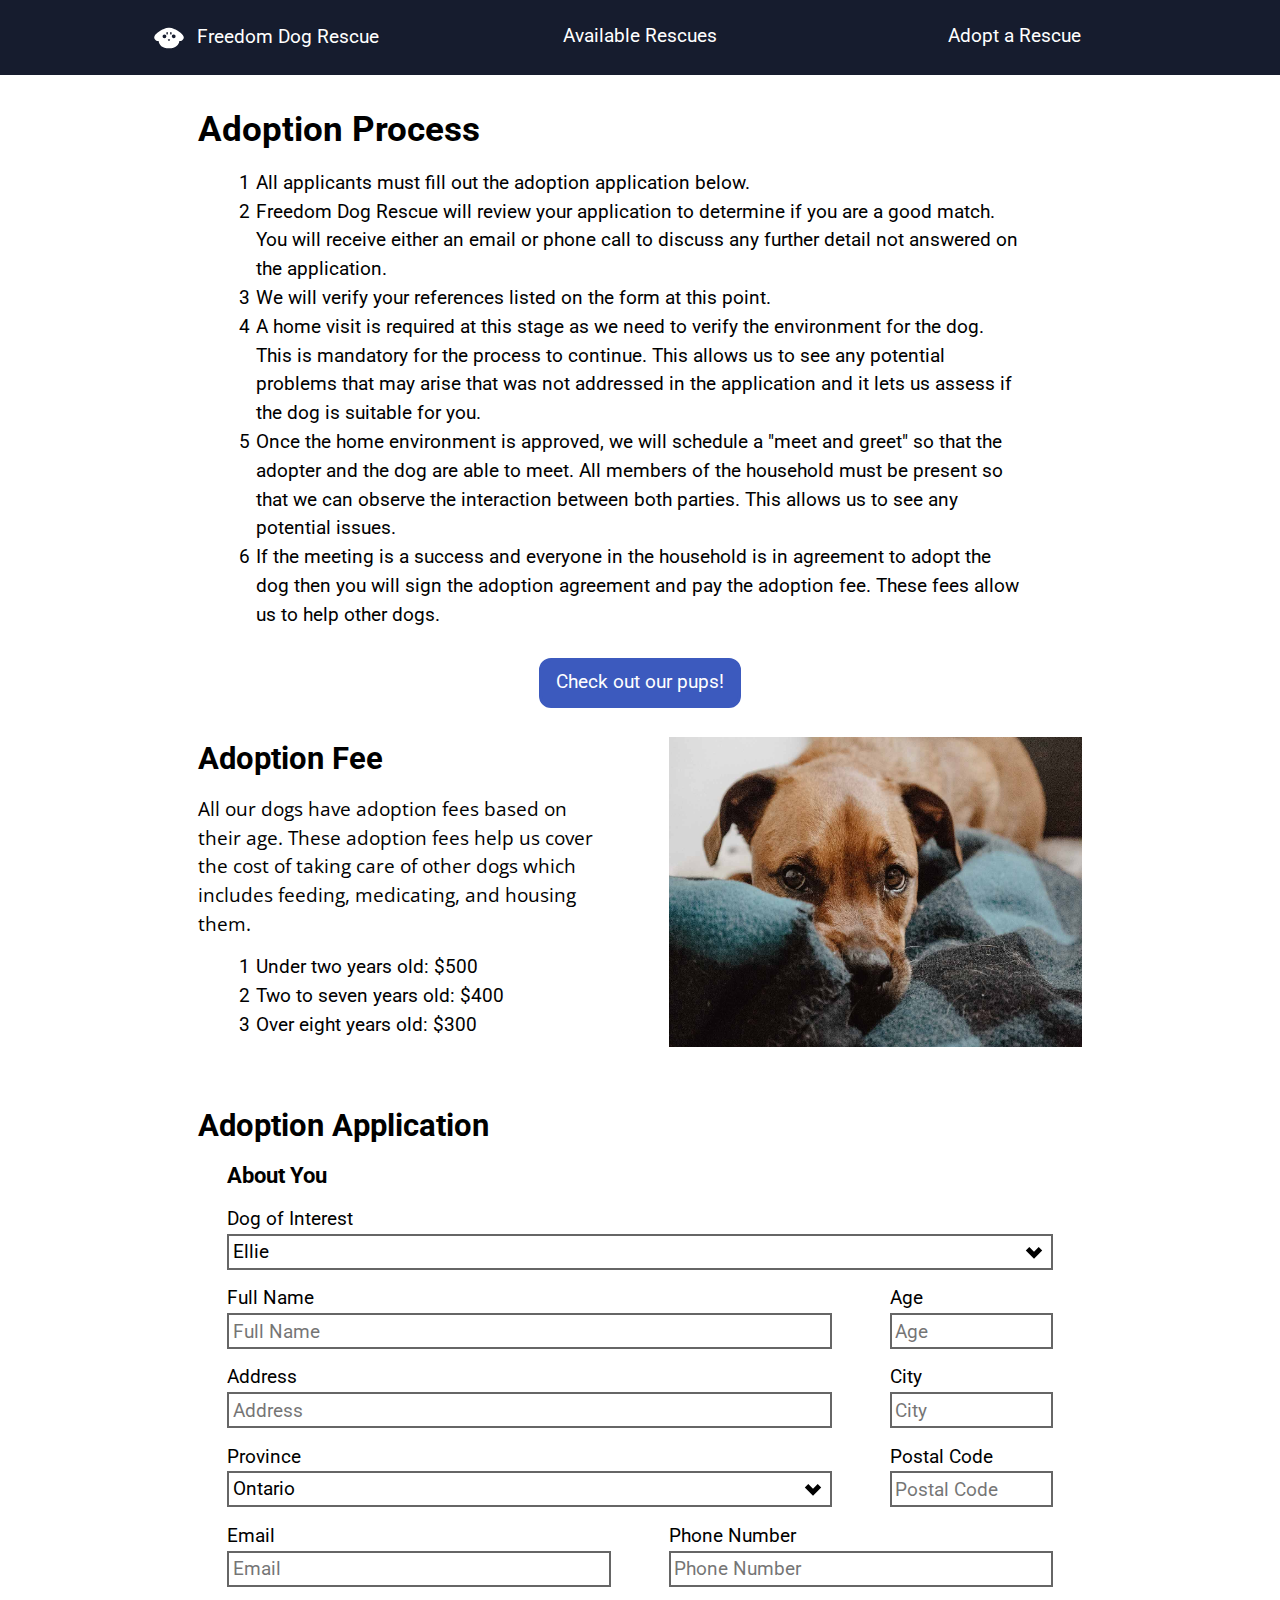
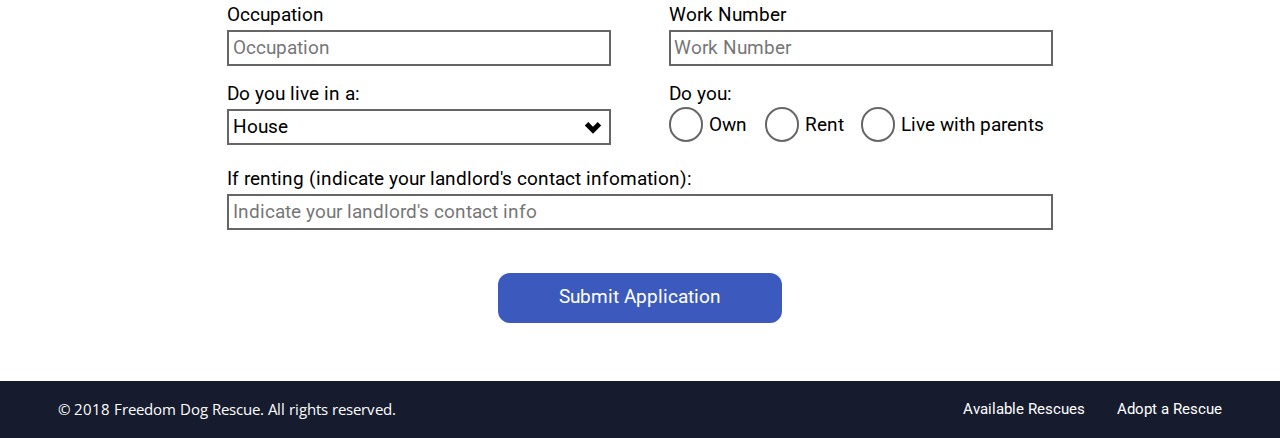
==== commit 370f9f8b: "Fix the labels and wording" ====
--- a/adopt.html
+++ b/adopt.html
@@ -87,19 +87,19 @@
           </div>
           <div class="unit xs-1 m-3-4 push-1-2 gutter">
             <label for="name">Full Name</label>
-            <input id="name" placeholder="Full Name" name="name" aria-details="full-name" required>
+            <input id="name" placeholder="Full Name" name="name" aria-label="full-name" required>
           </div>
           <div class="unit xs-1 m-1-4 push-1-2 gutter">
             <label for="age">Age</label>
-            <input id="age" placeholder="Age" name="age" aria-details="age" required>
+            <input id="age" placeholder="Age" name="age" aria-label="age" required>
           </div>
           <div class="unit xs-1 m-3-4 push-1-2 gutter">
             <label for="address">Address</label>
-            <input id="address" placeholder="Address" name="address" aria-details="address" required>
+            <input id="address" placeholder="Address" name="address" aria-label="address" required>
           </div>
           <div class="unit xs-1 m-1-4 push-1-2 gutter">
             <label for="city">City</label>
-            <input id="city" placeholder="City" name="city" aria-details="city" required>
+            <input id="city" placeholder="City" name="city" aria-label="city" required>
           </div>
           <div class="unit xs-1 m-3-4 push-1-2 gutter">
             <label for="province">Province</label>
@@ -121,23 +121,23 @@
           </div>
           <div class="unit xs-1 m-1-4 push-1-2 gutter">
             <label for="postal">Postal Code</label>
-            <input id="postal" placeholder="Postal Code" name="postal" aria-details="postal-code" required>
+            <input id="postal" placeholder="Postal Code" name="postal" aria-label="postal-code" required>
           </div>
           <div class="unit xs-1 m-1-2 push-1-2 gutter">
             <label for="email">Email</label>
-            <input id="email" type="email" placeholder="Email" name="email" aria-details="email" required>
+            <input id="email" type="email" placeholder="Email" name="email" aria-label="email" required>
           </div>
           <div class="unit xs-1 m-1-2 push-1-2 gutter">
             <label for="tel">Phone Number</label>
-            <input id="tel" type="tel" placeholder="Phone Number" name="tel" aria-details="phone-number" required>
+            <input id="tel" type="tel" placeholder="Phone Number" name="tel" aria-label="phone-number" required>
           </div>
           <div class="unit xs-1 m-1-2 push-1-2 gutter">
             <label for="occupation">Occupation</label>
-            <input id="occupation" placeholder="Occupation" name="occupation" aria-details="occupation" required>
+            <input id="occupation" placeholder="Occupation" name="occupation" aria-label="occupation" required>
           </div>
           <div class="unit xs-1 m-1-2 push-1-2 gutter">
             <label for="tel-work">Work Number</label>
-            <input id="tel-work" type="tel" placeholder="Work Number" name="tel-work" aria-details="work-number" required>
+            <input id="tel-work" type="tel" placeholder="Work Number" name="tel-work" aria-label="work-number" required>
           </div>
           <div class="unit xs-1 m-1-2 push-1-2 gutter">
             <label for="home">Do you live in a:</label>
@@ -163,13 +163,13 @@
               </div>
               <div class="unit xs-1 m-1-2 push-1-4">
                 <input type="radio" id="parents" name="housing">
-                <label for="parents">With Parents</label>
+                <label for="parents">Live with parents</label>
               </div>
             </fieldset>
           </div>
           <div class="unit xs-1 push-1-2 gutter">
             <label for="renting">If renting (indicate your landlord's contact infomation):</label>
-            <input id="renting" placeholder="Indicate your landlord's contact info" name="renting" aria-details="landlord-infomation">
+            <input id="renting" placeholder="Indicate your landlord's contact info" name="renting" aria-label="landlord-infomation">
           </div>
           <div class="unit xs-1 text-center pad-t gutter">
             <button class="btn gutter-2 push-2" type="submit">Submit Application</button>
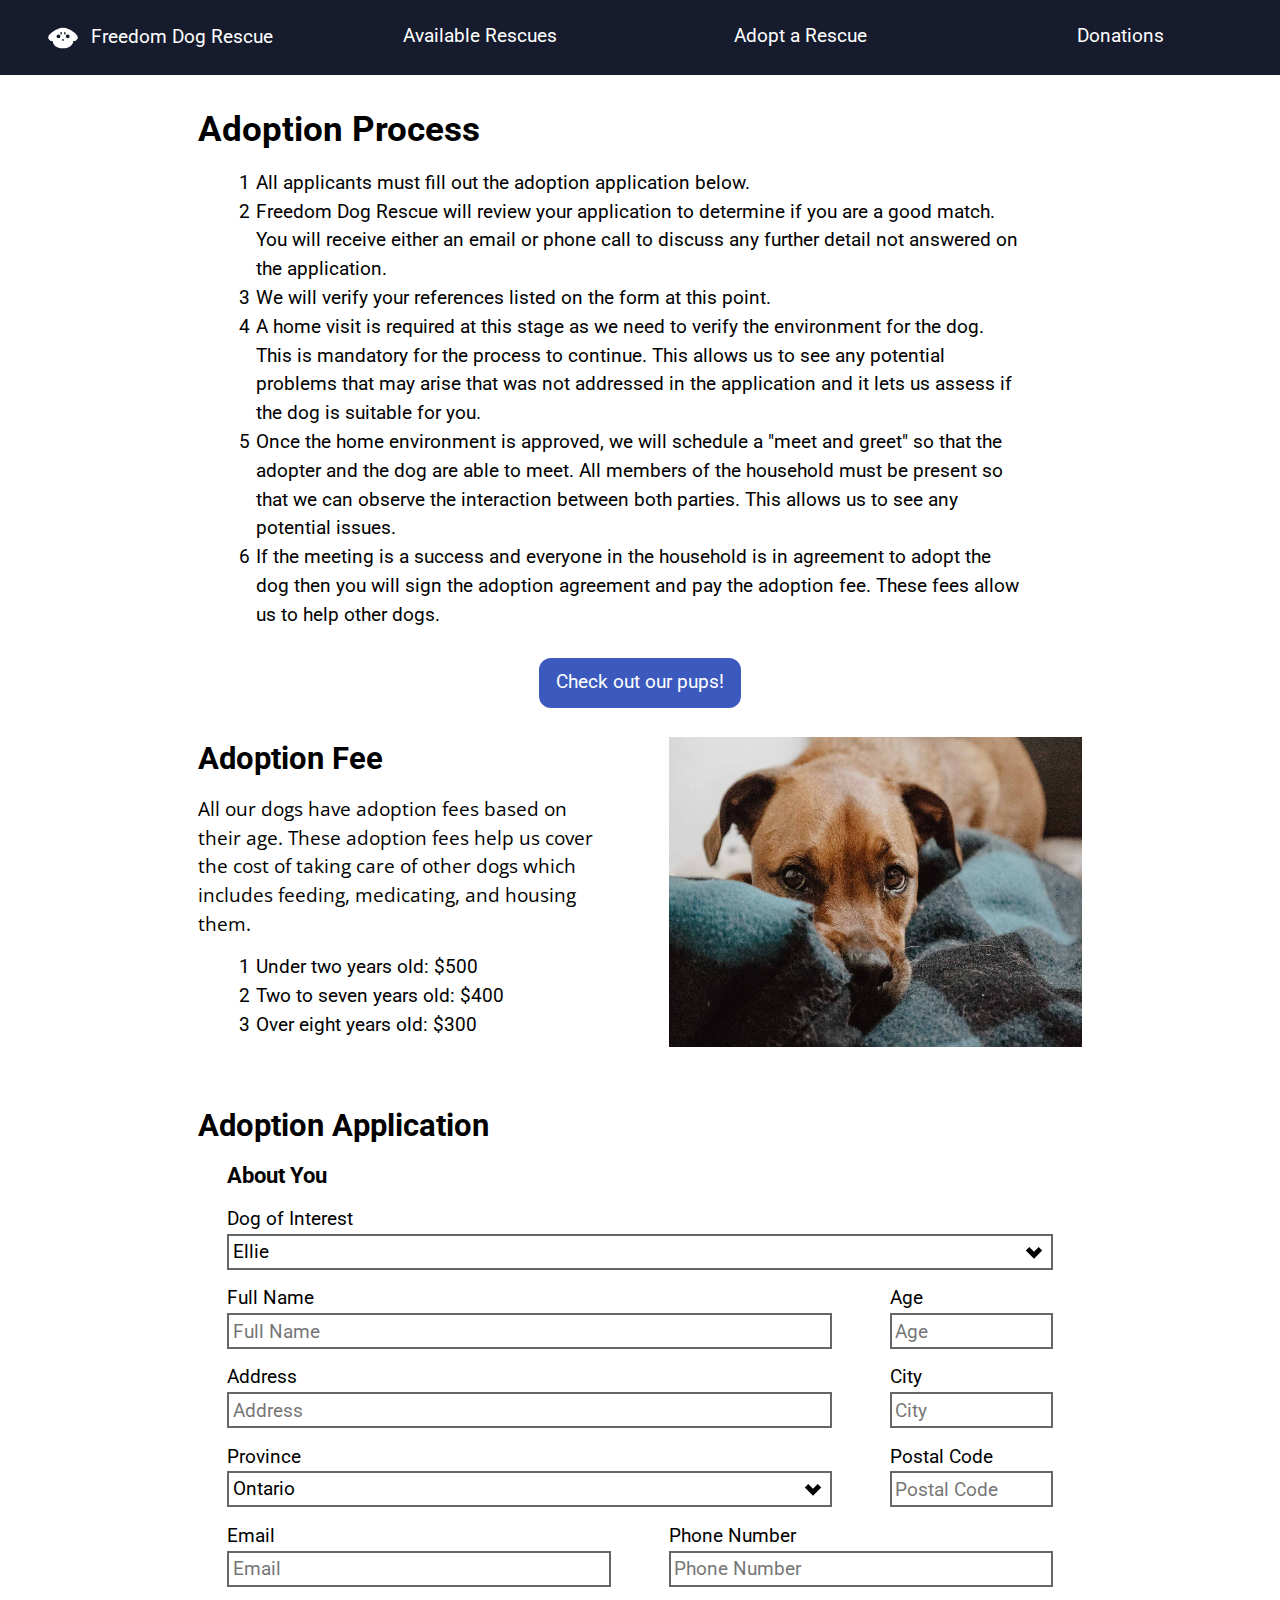
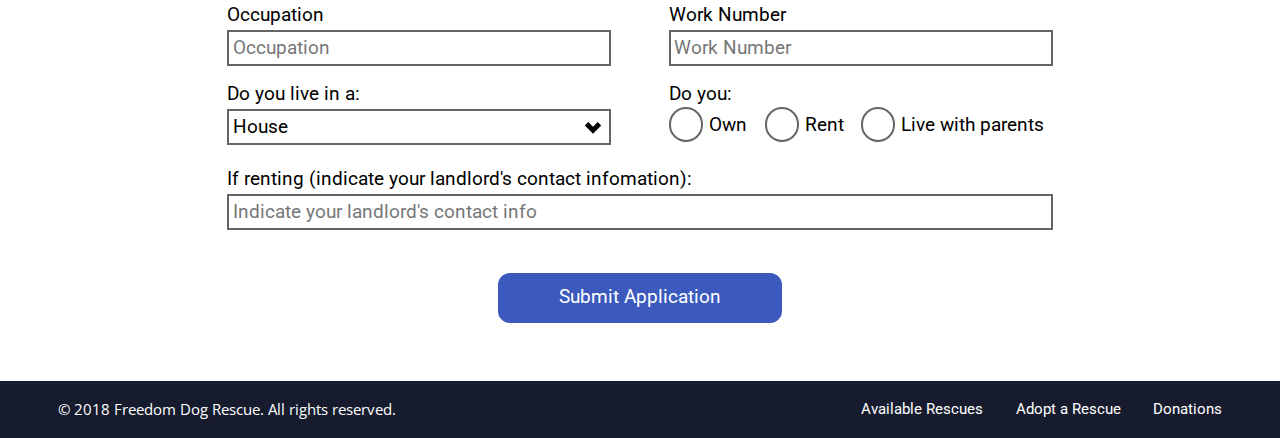
==== commit 3a776013: "Add another link to the navigation" ====
--- a/adopt.html
+++ b/adopt.html
@@ -21,7 +21,7 @@
 
   <header role="banner" class="grid">
     <nav role="navigation" class="unit xs-1" id="nav" tabindex="0">
-      <ul class="grid list-group-inline text-center pad-t-1-2 push-1-2 wrapper">
+      <ul class="grid list-group-inline text-center pad-t-1-2 push-1-2">
         <li class="unit xs-1 m-1-4 island-1-4">
           <a href="index.html">
             <i class="icon i-32 push-r-1-4">
@@ -30,8 +30,9 @@
             <span class="inline icon-text">Freedom Dog Rescue</span>
           </a>
         </li>
-        <li class="unit xs-1-2 m-1-2 island-1-4"><a href="rescues.html">Available Rescues</a></li>
+        <li class="unit xs-1-2 m-1-4 island-1-4"><a href="rescues.html">Available Rescues</a></li>
         <li class="unit xs-1-2 m-1-4 island-1-4"><a href="adopt.html">Adopt a Rescue</a></li>
+        <li class="unit xs-1-2 m-1-4 island-1-4"><a href="#">Donations</a></li>
       </ul>
     </nav>
   </header>
@@ -137,7 +138,7 @@
           </div>
           <div class="unit xs-1 m-1-2 push-1-2 gutter">
             <label for="tel-work">Work Number</label>
-            <input id="tel-work" type="tel" placeholder="Work Number" name="tel-work" aria-label="work-number" required>
+            <input id="tel-work" type="tel" placeholder="Work Number" name="tel-work" aria-label="work-number">
           </div>
           <div class="unit xs-1 m-1-2 push-1-2 gutter">
             <label for="home">Do you live in a:</label>
@@ -192,7 +193,8 @@
     <div class="unit xs-0 m-1-2 micro pad-t-1-2 text-right">
       <ul class="list-group-inline gutter push-1-2">
         <li><a class="no-line push-1-2 push-r" href="rescues.html">Available Rescues</a></li>
-        <li><a class="no-line push-1-2" href="adopt.html">Adopt a Rescue</a></li>
+        <li><a class="no-line push-1-2 push-r" href="adopt.html">Adopt a Rescue</a></li>
+        <li><a class="no-line push-1-2" href="#">Donations</a></li>
       </ul>
     </div>
   </footer>
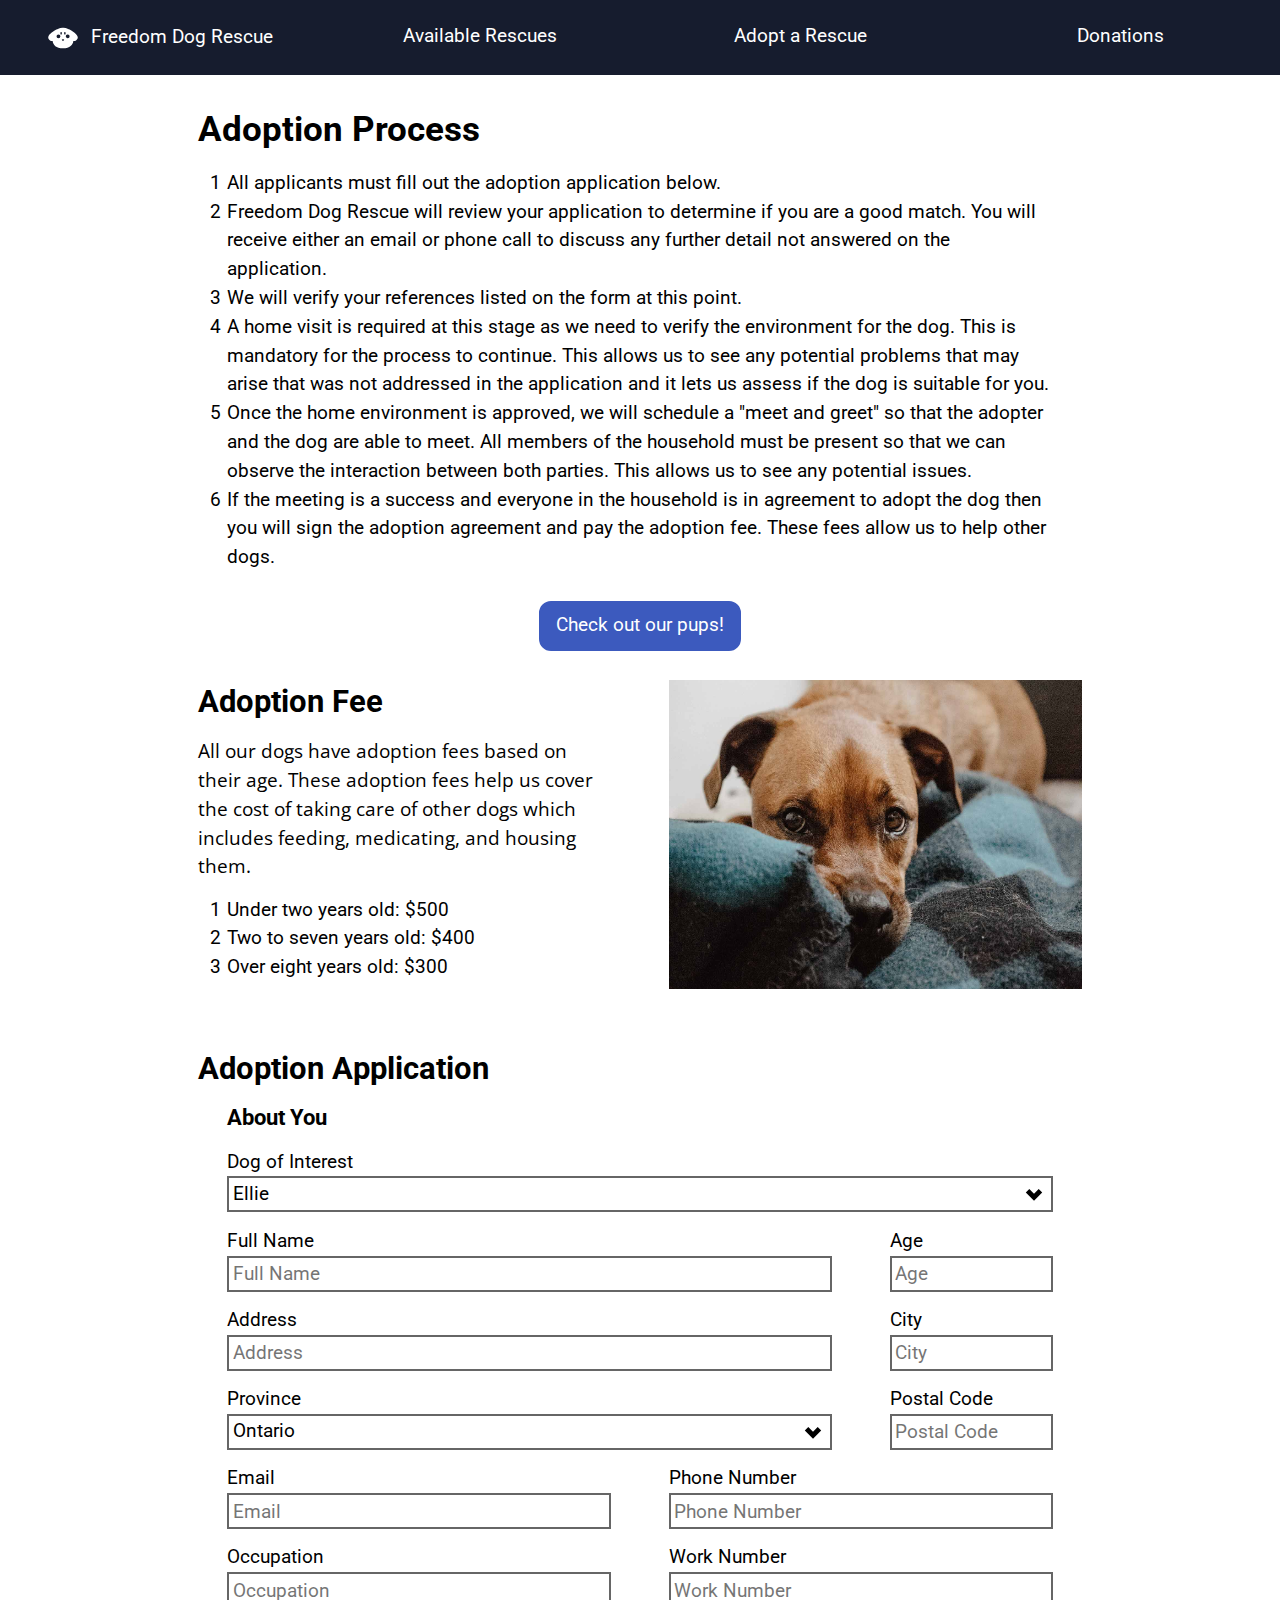
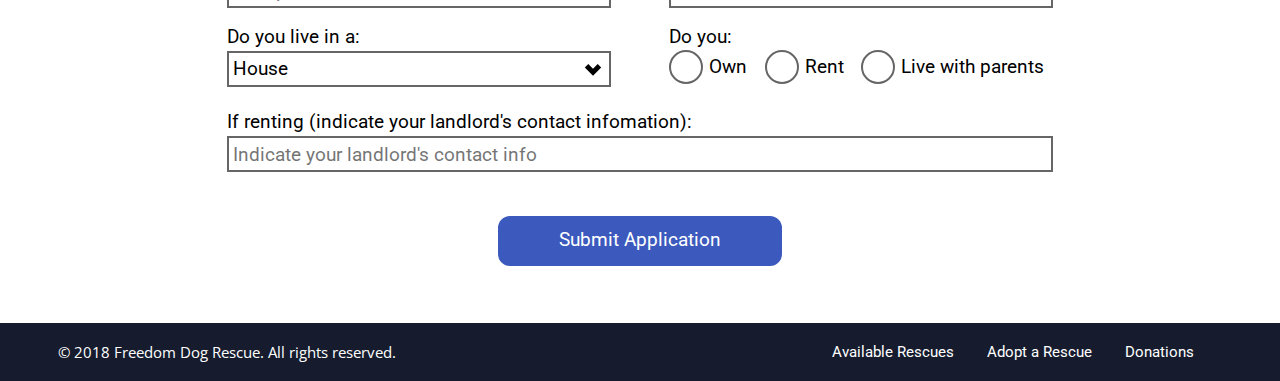
==== commit dfcbaaf6: "Fix the issues with spacing and alignment" ====
--- a/adopt.html
+++ b/adopt.html
@@ -32,7 +32,7 @@
         </li>
         <li class="unit xs-1-2 m-1-4 island-1-4"><a href="rescues.html">Available Rescues</a></li>
         <li class="unit xs-1-2 m-1-4 island-1-4"><a href="adopt.html">Adopt a Rescue</a></li>
-        <li class="unit xs-1-2 m-1-4 island-1-4"><a href="#">Donations</a></li>
+        <li class="unit xs-1 m-1-4 island-1-4"><a href="#">Donations</a></li>
       </ul>
     </nav>
   </header>
@@ -41,7 +41,7 @@
     <section class="grid gutter wrapper">
       <div class="unit gutter pad-t">
         <h1 class="push-1-2">Adoption Process</h1>
-        <ol class="gutter-2">
+        <ol class="gutter">
           <li>All applicants must fill out the adoption application below.</li>
           <li>Freedom Dog Rescue will review your application to determine if you are a good match. You will receive either an email or phone call to discuss any further detail not answered on the application.</li>
           <li>We will verify your references listed on the form at this point.</li>
@@ -56,7 +56,7 @@
       <div class="unit xs-1 m-1-2 gutter pad-t">
         <h2 class="push-1-2">Adoption Fee</h2>
         <p class="push-1-2">All our dogs have adoption fees based on their age. These adoption fees help us cover the cost of taking care of other dogs which includes feeding, medicating, and housing them.</p>
-        <ol class="gutter-2">
+        <ol class="gutter">
           <li>Under two years old: $500</li>
           <li>Two to seven years old: $400</li>
           <li>Over eight years old: $300</li>
@@ -64,7 +64,7 @@
       </div>
       <div class="unit xs-1 m-1-2 pad-t island">
         <div class="embed embed-4by3">
-          <img class="embed-item img-flex" src="images/brown-puppy-blanket.jpg" alt="" aria-details="3-brown-puppies">
+          <img class="embed-item img-flex" src="images/brown-puppy-blanket.jpg" alt="a brown puppy with a blanket" aria-details="puppy-with-blanket">
         </div>
       </div>
     </section>
@@ -184,17 +184,18 @@
     <div class="unit xs-1 m-1-2 micro pad-t-1-2">
       <p class="gutter push-1-2">© 2018 Freedom Dog Rescue. All rights reserved.</p>
     </div>
-    <div class="unit xs-1 m-0 micro pad-t-1-2 text-center">
+    <div class="unit xs-1 m-0 micro pad-t-1-2">
       <ul class="list-group-inline gutter push-1-2">
         <li><a class="no-line push-1-2 push-r" href="rescues.html">Available Rescues</a></li>
-        <li><a class="no-line push-1-2" href="adopt.html">Adopt a Rescue</a></li>
+        <li><a class="no-line push-1-2 push-r" href="adopt.html">Adopt a Rescue</a></li>
+        <li><a class="no-line push-1-2 push-r" href="#">Donations</a></li>
       </ul>
     </div>
     <div class="unit xs-0 m-1-2 micro pad-t-1-2 text-right">
       <ul class="list-group-inline gutter push-1-2">
         <li><a class="no-line push-1-2 push-r" href="rescues.html">Available Rescues</a></li>
         <li><a class="no-line push-1-2 push-r" href="adopt.html">Adopt a Rescue</a></li>
-        <li><a class="no-line push-1-2" href="#">Donations</a></li>
+        <li><a class="no-line push-1-2 push-r" href="#">Donations</a></li>
       </ul>
     </div>
   </footer>
